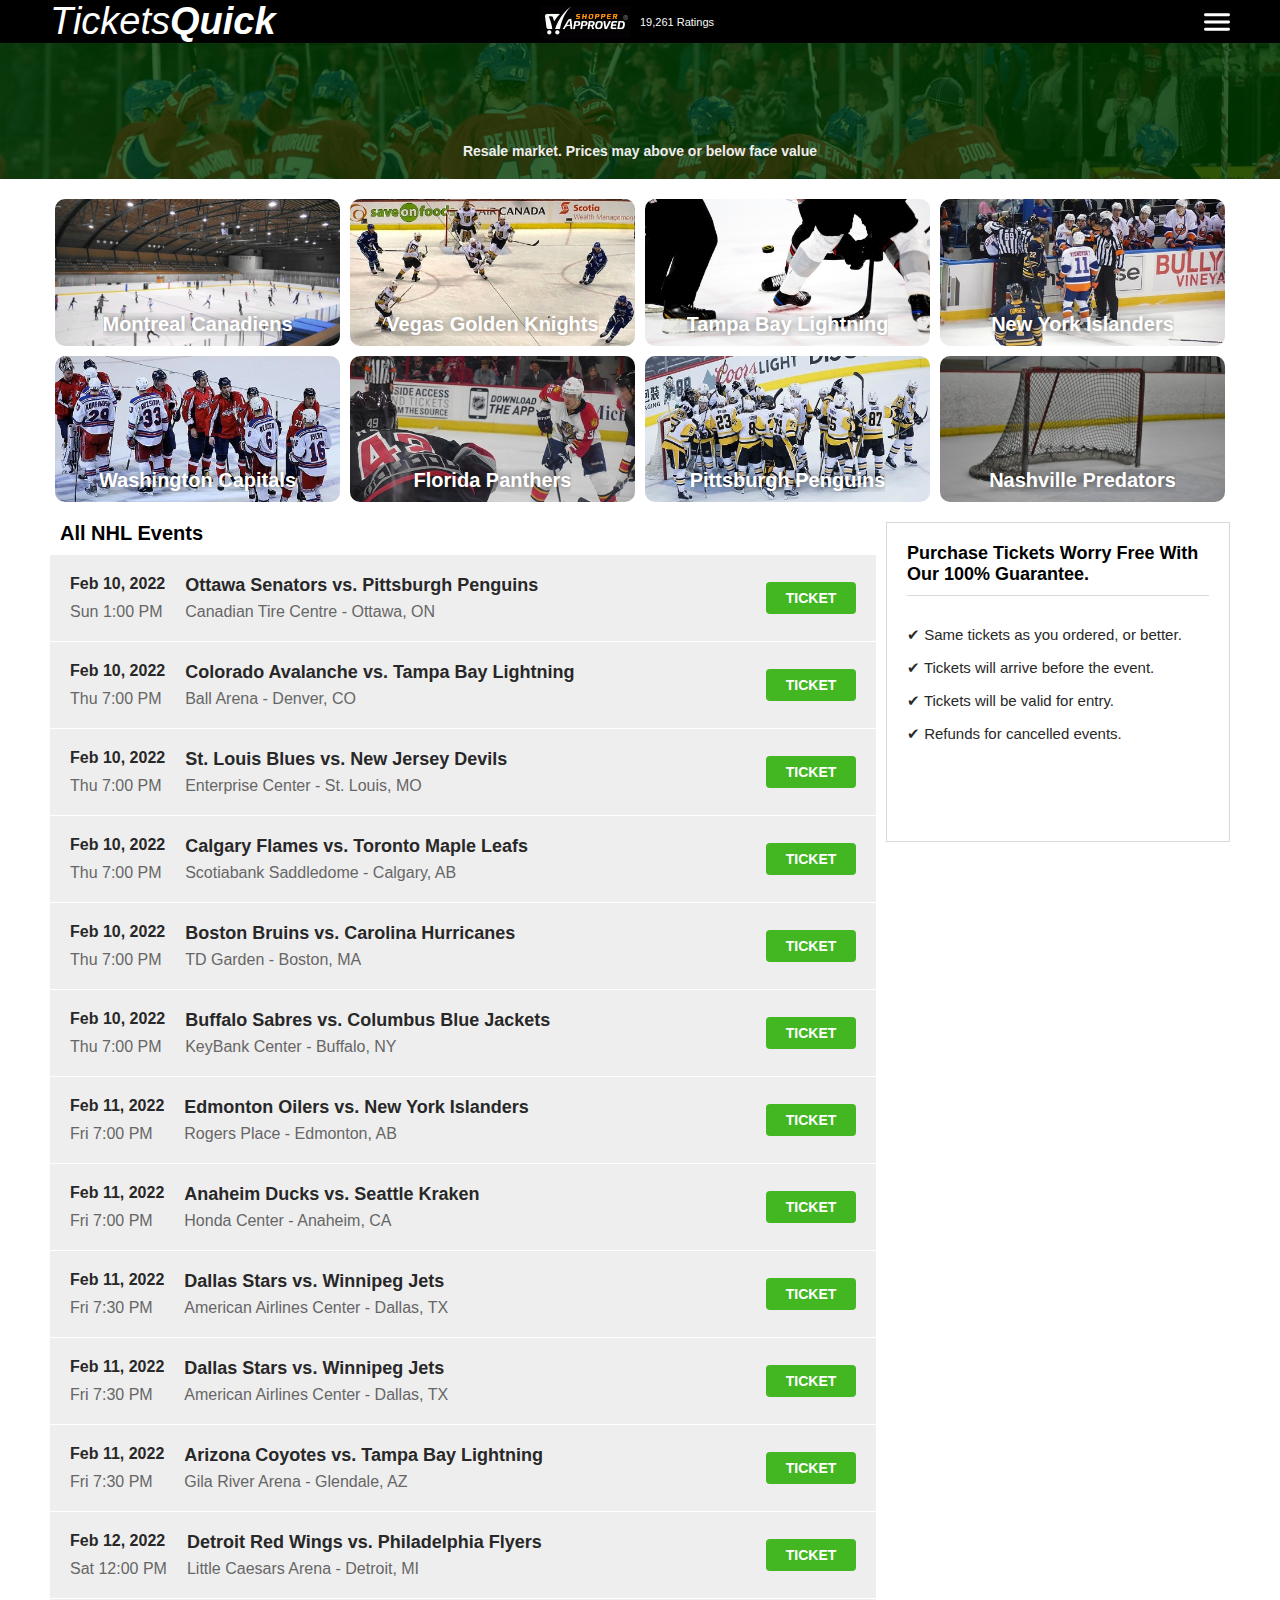
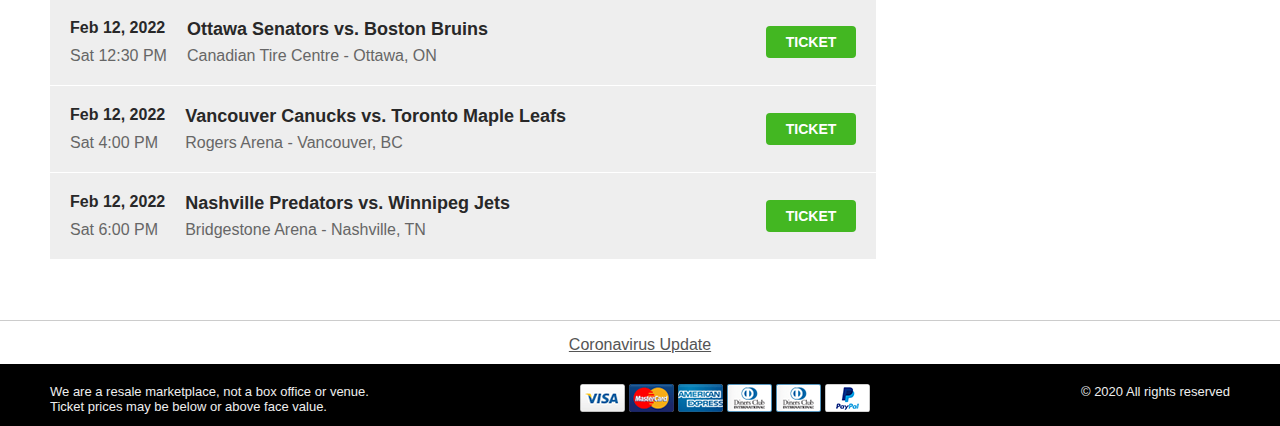
==== index.html @ f67d8c84 "test" ====
<!doctype html>
<html lang="en">
<head>
    <meta charset="UTF-8">
    <meta name="viewport"
          content="width=device-width, user-scalable=no, initial-scale=1.0, maximum-scale=1.0, minimum-scale=1.0">
    <meta http-equiv="X-UA-Compatible" content="ie=edge">
    <title>NHL tickets | Ticketsquick.net</title>
    <link rel="stylesheet" href="src/styles/style.css">
    <link rel="stylesheet" href="src/styles/adaptive.css">


</head>
<body>
<header class="header">
    <div class="container">
        <nav class="header__navbar">
            <h2 class="header__navbar-title">Tickets<span>Quick</span></h2>

            <div class="header__navbar-rating">
                <img alt="shopper arroved" src="src/images/shopperArroved.png">
                <span>19,261 Ratings</span>
            </div>

            <svg class="burgerBtn" width="26" height="18" viewBox="0 0 18 12" fill="none"
                 xmlns="http://www.w3.org/2000/svg">
                <path d="M18 11C18 11.5523 17.5523 12 17 12H1C0.447716 12 0 11.5523 0 11V11C0 10.4477 0.447715 10 1 10H17C17.5523 10 18 10.4477 18 11V11ZM18 6C18 6.55228 17.5523 7 17 7H1C0.447716 7 0 6.55228 0 6V6C0 5.44772 0.447715 5 1 5H17C17.5523 5 18 5.44772 18 6V6ZM18 1C18 1.55228 17.5523 2 17 2H1C0.447716 2 0 1.55228 0 1V1C0 0.447715 0.447715 0 1 0H17C17.5523 0 18 0.447715 18 1V1Z"
                      fill="white"/>
            </svg>

        </nav>

        <div class="burgerBlock">
            <a href="#main" onclick="document.querySelector('.burgerBlock').classList.remove('activeBurger')">Teams</a>
            <a href="#tickets"
               onclick="document.querySelector('.burgerBlock').classList.remove('activeBurger')">Tickets</a>
        </div>
    </div>


</header>

<div class="blockIMG">
    <div class="greenBack">
        <span>Resale market. Prices may above or below face value</span>
    </div>
</div>

<main class="main" id="main">

    <div class="container">

        <section class="main__teamCards">

            <div class="main__teamCards-card" data-filter="Montreal Canadiens">
                <img src="src/images/hockkey_cards/529350.jpg" alt="Montreal Canadiens">
                <div class="main__teamCards-card_title">Montreal Canadiens</div>
            </div>

            <div class="main__teamCards-card" data-filter="Vegas Golden Knights">
                <img src="src/images/hockkey_cards/522127.jpg" alt="Vegas Golden Knights">
                <div class="main__teamCards-card_title">Vegas Golden Knights</div>
            </div>

            <div class="main__teamCards-card" data-filter="Tampa Bay Lightning">
                <img src="src/images/hockkey_cards/493064.jpg" alt="Tampa Bay Lightning">
                <div class="main__teamCards-card_title">Tampa Bay Lightning</div>
            </div>

            <div class="main__teamCards-card" data-filter="New York Islanders">
                <img src="src/images/hockkey_cards/529351.jpg" alt="New York Islanders">
                <div class="main__teamCards-card_title">New York Islanders</div>
            </div>

            <div class="main__teamCards-card" data-filter="Washington Capitals">
                <img src="src/images/hockkey_cards/522129.jpg" alt="Washington Capitals">
                <div class="main__teamCards-card_title">Washington Capitals</div>
            </div>


            <div class="main__teamCards-card" data-filter="Florida Panthers">
                <img src="src/images/hockkey_cards/522126.jpg" alt="Florida Panthers">
                <div class="main__teamCards-card_title">Florida Panthers</div>
            </div>

            <div class="main__teamCards-card" data-filter="Pittsburgh Penguins">
                <img src="src/images/hockkey_cards/524412.jpg" alt="Pittsburgh Penguins">
                <div class="main__teamCards-card_title">Pittsburgh Penguins</div>
            </div>

            <div class="main__teamCards-card" data-filter="Nashville Predators">
                <img src="src/images/hockkey_cards/488469.jpg" alt="Nashville Predators"/>
                <div class="main__teamCards-card_title">Nashville Predators</div>
            </div>

        </section>

        <section class="afterCardsBlock">

            <div class="afterCardsBlock__tickets" id="tickets">

                <h2 class="afterCardsBlock__tickets-title">
                    All NHL Events
                </h2>

                <div class="ticketCard" data-filter="Ottawa Senators"
                     data-filter2="Pittsburgh Penguins">
                    <div class="ticketCard__txt">
                        <div class="ticketCard__txt-date">
                            <span class="ticketCard__txt-date_dt">Feb 10, 2022</span>
                            <span class="ticketCard__txt-date_time">Sun 1:00 PM</span>
                        </div>
                        <div class="ticketCard__txt-game">
                            <span class="ticketCard__txt-game_teams">Ottawa Senators vs. Pittsburgh Penguins</span>
                            <span class="ticketCard__txt-game_arena">Canadian Tire Centre - Ottawa, ON</span>
                        </div>
                    </div>
                    <div class="ticketCard__btnRow">
                        <button class="ticketCard__btnRow-btn">TICKET</button>
                        <span class="ticket__arrow">></span>
                    </div>
                </div>

                <div class="ticketCard" data-filter="Colorado Avalanche"
                     data-filter2="Tampa Bay Lightning">
                    <div class="ticketCard__txt">
                        <div class="ticketCard__txt-date">
                            <span class="ticketCard__txt-date_dt">Feb 10, 2022</span>
                            <span class="ticketCard__txt-date_time">Thu 7:00 PM</span>
                        </div>
                        <div class="ticketCard__txt-game">
                            <span class="ticketCard__txt-game_teams">Colorado Avalanche vs. Tampa Bay Lightning</span>
                            <span class="ticketCard__txt-game_arena">Ball Arena - Denver, CO</span>
                        </div>
                    </div>
                    <div class="ticketCard__btnRow">
                        <button class="ticketCard__btnRow-btn">TICKET</button>
                        <span class="ticket__arrow">></span>
                    </div>
                </div>

                <div class="ticketCard" data-filter="St. Louis Blues"
                     data-filter2="New Jersey Devils">
                    <div class="ticketCard__txt">
                        <div class="ticketCard__txt-date">
                            <span class="ticketCard__txt-date_dt">Feb 10, 2022</span>
                            <span class="ticketCard__txt-date_time">Thu 7:00 PM</span>
                        </div>
                        <div class="ticketCard__txt-game">
                            <span class="ticketCard__txt-game_teams">St. Louis Blues vs. New Jersey Devils</span>
                            <span class="ticketCard__txt-game_arena">Enterprise Center - St. Louis, MO</span>
                        </div>
                    </div>
                    <div class="ticketCard__btnRow">
                        <button class="ticketCard__btnRow-btn">TICKET</button>
                        <span class="ticket__arrow">></span>
                    </div>
                </div>

                <div class="ticketCard" data-filter="Calgary Flames"
                     data-filter2="Toronto Maple Leafs">
                    <div class="ticketCard__txt">
                        <div class="ticketCard__txt-date">
                            <span class="ticketCard__txt-date_dt">Feb 10, 2022</span>
                            <span class="ticketCard__txt-date_time">Thu 7:00 PM</span>
                        </div>
                        <div class="ticketCard__txt-game">
                            <span class="ticketCard__txt-game_teams">Calgary Flames vs. Toronto Maple Leafs</span>
                            <span class="ticketCard__txt-game_arena">Scotiabank Saddledome - Calgary, AB</span>
                        </div>
                    </div>
                    <div class="ticketCard__btnRow">
                        <button class="ticketCard__btnRow-btn">TICKET</button>
                        <span class="ticket__arrow">></span>
                    </div>
                </div>

                <div class="ticketCard" data-filter="Boston Bruins"
                     data-filter2="Carolina Hurricanes">
                    <div class="ticketCard__txt">
                        <div class="ticketCard__txt-date">
                            <span class="ticketCard__txt-date_dt">Feb 10, 2022</span>
                            <span class="ticketCard__txt-date_time">Thu 7:00 PM</span>
                        </div>
                        <div class="ticketCard__txt-game">
                            <span class="ticketCard__txt-game_teams">Boston Bruins vs. Carolina Hurricanes</span>
                            <span class="ticketCard__txt-game_arena">TD Garden - Boston, MA</span>
                        </div>
                    </div>
                    <div class="ticketCard__btnRow">
                        <button class="ticketCard__btnRow-btn">TICKET</button>
                        <span class="ticket__arrow">></span>
                    </div>
                </div>

                <div class="ticketCard" data-filter="Buffalo Sabres"
                     data-filter2="Columbus Blue Jackets">
                    <div class="ticketCard__txt">
                        <div class="ticketCard__txt-date">
                            <span class="ticketCard__txt-date_dt">Feb 10, 2022</span>
                            <span class="ticketCard__txt-date_time">Thu 7:00 PM</span>
                        </div>
                        <div class="ticketCard__txt-game">
                            <span class="ticketCard__txt-game_teams">Buffalo Sabres vs. Columbus Blue Jackets</span>
                            <span class="ticketCard__txt-game_arena">KeyBank Center - Buffalo, NY</span>
                        </div>
                    </div>
                    <div class="ticketCard__btnRow">
                        <button class="ticketCard__btnRow-btn">TICKET</button>
                        <span class="ticket__arrow">></span>
                    </div>
                </div>


                <div class="ticketCard" data-filter="Edmonton Oilers"
                     data-filter2="New York Islanders">
                    <div class="ticketCard__txt">
                        <div class="ticketCard__txt-date">
                            <span class="ticketCard__txt-date_dt">Feb 11, 2022</span>
                            <span class="ticketCard__txt-date_time">Fri 7:00 PM</span>
                        </div>
                        <div class="ticketCard__txt-game">
                            <span class="ticketCard__txt-game_teams">Edmonton Oilers vs. New York Islanders</span>
                            <span class="ticketCard__txt-game_arena">Rogers Place - Edmonton, AB</span>
                        </div>
                    </div>
                    <div class="ticketCard__btnRow">
                        <button class="ticketCard__btnRow-btn">TICKET</button>
                        <span class="ticket__arrow">></span>
                    </div>
                </div>

                <div class="ticketCard" data-filter="Anaheim Ducks"
                     data-filter2="Seattle Kraken">
                    <div class="ticketCard__txt">
                        <div class="ticketCard__txt-date">
                            <span class="ticketCard__txt-date_dt">Feb 11, 2022</span>
                            <span class="ticketCard__txt-date_time">Fri 7:00 PM</span>
                        </div>
                        <div class="ticketCard__txt-game">
                            <span class="ticketCard__txt-game_teams">Anaheim Ducks vs. Seattle Kraken</span>
                            <span class="ticketCard__txt-game_arena">Honda Center - Anaheim, CA</span>
                        </div>
                    </div>
                    <div class="ticketCard__btnRow">
                        <button class="ticketCard__btnRow-btn">TICKET</button>
                        <span class="ticket__arrow">></span>
                    </div>
                </div>

                <div class="ticketCard" data-filter="Dallas Stars"
                     data-filter2="Winnipeg Jets">
                    <div class="ticketCard__txt">
                        <div class="ticketCard__txt-date">
                            <span class="ticketCard__txt-date_dt">Feb 11, 2022</span>
                            <span class="ticketCard__txt-date_time">Fri 7:30 PM</span>
                        </div>
                        <div class="ticketCard__txt-game">
                            <span class="ticketCard__txt-game_teams">Dallas Stars vs. Winnipeg Jets</span>
                            <span class="ticketCard__txt-game_arena">American Airlines Center - Dallas, TX</span>
                        </div>
                    </div>
                    <div class="ticketCard__btnRow">
                        <button class="ticketCard__btnRow-btn">TICKET</button>
                        <span class="ticket__arrow">></span>
                    </div>
                </div>


                <div class="ticketCard" data-filter="Dallas Stars"
                     data-filter2="Winnipeg Jets">
                    <div class="ticketCard__txt">
                        <div class="ticketCard__txt-date">
                            <span class="ticketCard__txt-date_dt">Feb 11, 2022</span>
                            <span class="ticketCard__txt-date_time">Fri 7:30 PM</span>
                        </div>
                        <div class="ticketCard__txt-game">
                            <span class="ticketCard__txt-game_teams">Dallas Stars vs. Winnipeg Jets</span>
                            <span class="ticketCard__txt-game_arena">American Airlines Center - Dallas, TX</span>
                        </div>
                    </div>
                    <div class="ticketCard__btnRow">
                        <button class="ticketCard__btnRow-btn">TICKET</button>
                        <span class="ticket__arrow">></span>
                    </div>
                </div>

                <div class="ticketCard" data-filter="Arizona Coyotes"
                     data-filter2="Tampa Bay Lightning">
                    <div class="ticketCard__txt">
                        <div class="ticketCard__txt-date">
                            <span class="ticketCard__txt-date_dt">Feb 11, 2022</span>
                            <span class="ticketCard__txt-date_time">Fri 7:30 PM</span>
                        </div>
                        <div class="ticketCard__txt-game">
                            <span class="ticketCard__txt-game_teams">Arizona Coyotes vs. Tampa Bay Lightning</span>
                            <span class="ticketCard__txt-game_arena">Gila River Arena - Glendale, AZ</span>
                        </div>
                    </div>
                    <div class="ticketCard__btnRow">
                        <button class="ticketCard__btnRow-btn">TICKET</button>
                        <span class="ticket__arrow">></span>
                    </div>
                </div>

                <div class="ticketCard" data-filter="Detroit Red Wings"
                     data-filter2="Philadelphia Flyers">
                    <div class="ticketCard__txt">
                        <div class="ticketCard__txt-date">
                            <span class="ticketCard__txt-date_dt">Feb 12, 2022</span>
                            <span class="ticketCard__txt-date_time">Sat 12:00 PM</span>
                        </div>
                        <div class="ticketCard__txt-game">
                            <span class="ticketCard__txt-game_teams">Detroit Red Wings vs. Philadelphia Flyers</span>
                            <span class="ticketCard__txt-game_arena">Little Caesars Arena - Detroit, MI</span>
                        </div>
                    </div>
                    <div class="ticketCard__btnRow">
                        <button class="ticketCard__btnRow-btn">TICKET</button>
                        <span class="ticket__arrow">></span>
                    </div>
                </div>

                <div class="ticketCard" data-filter="Ottawa Senators"
                     data-filter2="Boston Bruins">
                    <div class="ticketCard__txt">
                        <div class="ticketCard__txt-date">
                            <span class="ticketCard__txt-date_dt">Feb 12, 2022</span>
                            <span class="ticketCard__txt-date_time">Sat 12:30 PM</span>
                        </div>
                        <div class="ticketCard__txt-game">
                            <span class="ticketCard__txt-game_teams">Ottawa Senators vs. Boston Bruins</span>
                            <span class="ticketCard__txt-game_arena">Canadian Tire Centre - Ottawa, ON</span>
                        </div>
                    </div>
                    <div class="ticketCard__btnRow">
                        <button class="ticketCard__btnRow-btn">TICKET</button>
                        <span class="ticket__arrow">></span>
                    </div>
                </div>

                <div class="ticketCard" data-filter="Vancouver Canucks"
                     data-filter2="Toronto Maple Leafs">
                    <div class="ticketCard__txt">
                        <div class="ticketCard__txt-date">
                            <span class="ticketCard__txt-date_dt">Feb 12, 2022</span>
                            <span class="ticketCard__txt-date_time">Sat 4:00 PM</span>
                        </div>
                        <div class="ticketCard__txt-game">
                            <span class="ticketCard__txt-game_teams">Vancouver Canucks vs. Toronto Maple Leafs</span>
                            <span class="ticketCard__txt-game_arena">Rogers Arena - Vancouver, BC</span>
                        </div>
                    </div>
                    <div class="ticketCard__btnRow">
                        <button class="ticketCard__btnRow-btn">TICKET</button>
                        <span class="ticket__arrow">></span>
                    </div>
                </div>



                <div class="ticketCard" data-filter="Winnipeg Jets"
                     data-filter2="Nashville Predators">
                    <div class="ticketCard__txt">
                        <div class="ticketCard__txt-date">
                            <span class="ticketCard__txt-date_dt">Feb 12, 2022</span>
                            <span class="ticketCard__txt-date_time">Sat 6:00 PM</span>
                        </div>
                        <div class="ticketCard__txt-game">
                            <span class="ticketCard__txt-game_teams">Nashville Predators vs. Winnipeg Jets</span>
                            <span class="ticketCard__txt-game_arena">Bridgestone Arena - Nashville, TN</span>
                        </div>
                    </div>
                    <div class="ticketCard__btnRow">
                        <button class="ticketCard__btnRow-btn">TICKET</button>
                        <span class="ticket__arrow">></span>
                    </div>
                </div>
                <!--container's end-->
            </div>

            <div class="afterCardsBlock__column">

                <div class="teamImage" id="teamImage">
                    <span>Remove Filter</span>
                </div>

                <div class="afterCardsBlock__guarant">
                    <h2 class="afterCardsBlock__guarant-title">Purchase Tickets Worry Free With Our 100% Guarantee.</h2>
                    <ul class="afterCardsBlock__guarant-points">
                        <li>&#10004; Same tickets as you ordered, or better.</li>
                        <li>&#10004; Tickets will arrive before the event.</li>
                        <li>&#10004; Tickets will be valid for entry.</li>
                        <li>&#10004; Refunds for cancelled events.</li>
                    </ul>

                </div>

            </div>


        </section>


    </div>

</main>


<footer class="footer">

    <section class="footer__covid">
        <div class="container">
            <a class="covid19_btn" href="src/covid19/covid19.html">Coronavirus Update</a>
        </div>
    </section>

    <section class="footer__info">

        <div class="container">
            <span class="footer__info-title">We are a resale marketplace, not a box office or venue.<br>
            Ticket prices may be below or above face value.</span>

            <div class="footer__info-payCards">
                <img src="src/images/paycards/visa.png" alt="visa">
                <img src="src/images/paycards/mastercard.png" alt="mastercard">
                <img src="src/images/paycards/amex.png" alt="amex">
                <img src="src/images/paycards/dinersclub.png" alt="discover">
                <img src="src/images/paycards/dinersclub.png" alt="dinersclub">
                <img src="src/images/paycards/paypal.png" alt="paypal">
            </div>

            <span class="footer__info-rights">© 2020 All rights reserved</span>
        </div>
    </section>

</footer>


<script src="src/js/main.js"></script>
</body>
</html>
---- src/styles/style.css ----
@import "main.css";
* {
  margin: 0;
  padding: 0;
  box-sizing: border-box;
  user-select: none;
  scroll-behavior: smooth;
}

.header {
  width: 100%;
  background-color: black;
}
.header .container {
  position: relative;
}
.header__navbar {
  display: flex;
  align-items: center;
  justify-content: space-between;
}
.header__navbar-title {
  width: 0;
  color: #ffffff;
  font-family: Montserrat, arial, sans-serif;
  font-style: italic;
  font-weight: initial;
  font-size: 38px;
}
.header__navbar-title span {
  font-weight: bolder;
}
.header__navbar-rating {
  display: flex;
  align-items: center;
  column-gap: 10px;
}
.header__navbar-rating span {
  font-size: 11px;
  opacity: 98%;
  font-family: Montserrat, sans-serif;
  font-style: inherit;
  color: #ffffff;
}
.header__navbar .burgerBtn {
  cursor: pointer;
}

.blockIMG {
  display: flex;
  background: url("../images/background.jpg") center/cover;
}
.blockIMG .greenBack {
  display: flex;
  justify-content: center;
  align-items: center;
  background-color: rgba(0, 60, 0, 0.79);
  width: 100%;
  padding: 100px 0 20px 0;
}
.blockIMG .greenBack span {
  font-size: 14px;
  font-weight: bold;
  color: #eee;
  font-family: Montserrat, arial, sans-serif;
}

.container {
  width: 100%;
  max-width: 1180px;
  margin: 0 auto;
}

.hide {
  display: none !important;
}

.afterCardsBlock {
  column-gap: 10px;
  display: flex;
  padding: 20px 0;
}
.afterCardsBlock__tickets {
  width: 70%;
}
.afterCardsBlock__tickets-title {
  font-weight: bolder;
  font-size: 20px;
  font-family: Montserrat, arial, sans-serif;
  margin-left: 10px;
  margin-bottom: 10px;
}
.afterCardsBlock .ticketCard {
  padding: 20px;
  display: flex;
  justify-content: space-between;
  align-items: center;
  border-bottom: solid 1px #fff;
  background-color: #eee;
  transition: 0.3s;
  cursor: pointer;
}
.afterCardsBlock .ticketCard__txt {
  display: flex;
  column-gap: 20px;
  color: #282828;
}
.afterCardsBlock .ticketCard__txt-date {
  display: flex;
  flex-direction: column;
  justify-content: space-between;
  row-gap: 10px;
}
.afterCardsBlock .ticketCard__txt-date_dt {
  font-family: Montserrat, arial, sans-serif;
  font-weight: bold;
  font-size: inherit;
}
.afterCardsBlock .ticketCard__txt-date_time {
  color: #666;
  font-size: inherit;
  font-family: Montserrat, arial, sans-serif;
}
.afterCardsBlock .ticketCard__txt-game {
  display: flex;
  flex-direction: column;
  justify-content: space-between;
}
.afterCardsBlock .ticketCard__txt-game_teams {
  color: inherit;
  font-weight: bold;
  font-family: Montserrat, arial, sans-serif;
  font-size: 18px;
}
.afterCardsBlock .ticketCard__txt-game_arena {
  font-family: Montserrat, arial, sans-serif;
  color: #666;
  font-size: inherit;
}
.afterCardsBlock .ticketCard__btnRow-btn {
  background-color: #43b722;
  color: #fff;
  font-size: 14px;
  font-weight: bold;
  border-radius: 4px;
  border: none;
  cursor: pointer;
  width: 90px;
  height: 32px;
}
.afterCardsBlock .ticketCard:hover {
  transition: 0.3s;
  background-color: #e8e8e8;
}
.afterCardsBlock .ticketCard:hover .ticketCard__btnRow-btn {
  background-color: #666666;
  transition: 0.3s;
}

.afterCardsBlock__column {
  width: calc(30% - 10px);
  display: flex;
  flex-direction: column;
}
.afterCardsBlock__column .teamImage {
  display: none;
  width: 100%;
  height: 200px;
  margin-bottom: 10px;
  cursor: pointer;
  position: relative;
  overflow: hidden;
  border-radius: 10px;
  margin: 10px;
}
.afterCardsBlock__column .teamImage span {
  padding-top: 20px;
  width: 100%;
  height: 100%;
  background-color: black;
  position: absolute;
  bottom: -100%;
  font-family: Montserrat, arial, sans-serif;
  text-align: center;
  font-size: 20px;
  font-weight: bold;
  color: #ffffff;
  white-space: nowrap;
  overflow: hidden;
  text-overflow: ellipsis;
  text-shadow: 0 0 10px rgba(0, 0, 0, 0.65);
}
.afterCardsBlock__column .teamImage:hover span {
  bottom: -60%;
  transition: 0.3s;
}

.afterCardsBlock__guarant {
  height: 320px;
  border: 1px solid rgba(0, 0, 0, 0.15);
  width: 100%;
  padding: 20px;
}
.afterCardsBlock__guarant-title {
  padding-bottom: 10px;
  border-bottom: 1px solid rgba(0, 0, 0, 0.15);
  font-family: Montserrat, arial, sans-serif;
  font-size: 18px;
}
.afterCardsBlock__guarant-points {
  margin-top: 30px;
  display: flex;
  flex-direction: column;
  list-style-type: none;
  justify-content: center;
  row-gap: 15px;
}
.afterCardsBlock__guarant-points li {
  font-size: 15px;
  color: #282828;
  font-family: Montserrat, arial, sans-serif;
}

.burgerBlock {
  display: none;
  right: -50px;
  bottom: -100% px;
  position: absolute;
  flex-direction: column;
  row-gap: 20px;
  background-color: black;
  padding: 10px 20px 10px 200px;
}
.burgerBlock a {
  text-decoration: none;
  font-size: 18px;
  font-weight: bold;
  color: #ffffff;
  font-family: Montserrat, arial, sans-serif;
}

.activeBurger {
  display: flex !important;
}

.footer {
  padding: 20px 0 0 0;
}
.footer__covid {
  background-color: white;
  border-top: 1px solid #ccc;
  padding-top: 15px;
}
.footer__covid .container {
  display: flex;
  justify-content: center;
}
.footer__covid .container a {
  cursor: pointer;
  color: #555;
  text-decoration: underline;
  font-family: Montserrat, arial, sans-serif;
}
.footer__info {
  background-color: black;
  padding: 20px 0 10px 0;
  margin-top: 10px;
}
.footer__info .container {
  display: flex;
  justify-content: space-between;
}
.footer__info-title {
  font-family: Montserrat, arial, sans-serif;
  text-align: left;
  color: #eeeeee;
  font-size: 13px;
}
.footer__info-rights {
  font-family: Montserrat, arial, sans-serif;
  text-align: left;
  color: #eeeeee;
  font-size: 13px;
}

/*# sourceMappingURL=style.css.map */
---- src/styles/adaptive.css ----
.ticket__arrow {
  display: none;
}

@media (max-width: 1280px) {
  .burgerBlock {
    right: 0;
  }
}
@media (max-width: 1190px) {
  .footer__info .container {
    padding-left: 10px;
    padding-right: 10px;
  }

  .header__navbar {
    padding-left: 20px;
    padding-right: 20px;
  }

  .afterCardsBlock {
    padding-left: 10px;
    padding-right: 10px;
  }
}
@media (max-width: 900px) {
  .afterCardsBlock__guarant {
    margin-top: 50px;
  }

  .header__navbar-title {
    font-size: 12px;
    width: initial;
  }

  .footer__info-rights {
    font-size: 10px;
  }

  .footer__info-title {
    font-size: 10px;
  }

  .footer__info .container {
    align-items: flex-end;
  }

  .main__teamCards-card_title {
    font-size: initial;
  }

  .afterCardsBlock {
    flex-flow: wrap row;
  }

  .afterCardsBlock__tickets {
    width: 100%;
  }

  .afterCardsBlock__column {
    width: 100%;
  }
}
@media (max-width: 768px) {
  .afterCardsBlock .ticketCard__txt-date {
    row-gap: 0;
    justify-content: center;
  }

  .afterCardsBlock .ticketCard__txt-game {
    justify-content: center;
  }

  .afterCardsBlock .ticketCard__txt-date_dt {
    font-size: 13px;
  }

  .afterCardsBlock .ticketCard__txt-game_teams {
    font-size: 13px;
  }

  .afterCardsBlock .ticketCard__txt-game_arena {
    font-size: 11px;
  }

  .afterCardsBlock .ticketCard__txt-date_time {
    font-size: 11px;
  }

  .header__navbar {
    padding: 10px 20px;
  }

  .burgerBlock a {
    font-size: 16px;
  }

  .footer__info .container {
    align-items: center;
    justify-content: center;
    flex-direction: column;
    row-gap: 10px;
  }

  .blockIMG .greenBack span {
    text-align: center;
  }

  .main__teamCards-card_title {
    font-size: 16px;
  }

  .main {
    padding: 20px;
  }

  .main__teamCards-card {
    width: calc(50% - 10px);
  }
}
@media (max-width: 600px) {
  .ticketCard__btnRow-btn {
    display: none;
  }

  .ticket__arrow {
    font-size: 18px;
    color: #2259ff;
    display: block;
  }

  .afterCardsBlock .ticketCard__txt-game_arena {
    font-size: 8px;
  }

  .afterCardsBlock .ticketCard__txt-game_teams {
    font-size: 10px;
  }

  .afterCardsBlock .ticketCard__btnRow-btn {
    font-size: 10px;
    width: auto;
    padding: 5px 10px;
    height: auto;
  }

  .afterCardsBlock .ticketCard__txt {
    column-gap: 8px;
  }

  .afterCardsBlock .ticketCard__txt-date_time {
    font-size: 8px;
  }

  .afterCardsBlock .ticketCard__txt-date_dt {
    font-size: 10px;
  }

  .burgerBlock a {
    font-size: 14px;
  }

  .header__navbar .burgerBtn {
    width: 40px;
  }

  .header__navbar {
    padding: 15px 30px;
  }

  .blockIMG .greenBack {
    padding: 50px 10px 20px;
  }

  .header__navbar-rating img {
    width: 70px;
  }
  .header__navbar-rating span {
    font-size: 10px;
  }
}
@media (max-width: 425px) {
  .main__teamCards-card_title {
    font-size: 13px;
  }

  .afterCardsBlock .ticketCard__txt-game_arena {
    font-size: 8px;
  }

  .afterCardsBlock .ticketCard__txt-game_teams {
    font-size: 8px;
  }

  .afterCardsBlock .ticketCard__btnRow-btn {
    font-size: 8px;
    padding: 5px 10px;
  }

  .afterCardsBlock .ticketCard__txt-date_time {
    font-size: 8px;
  }

  .afterCardsBlock .ticketCard__txt-date_dt {
    font-size: 8px;
  }
}

/*# sourceMappingURL=adaptive.css.map */
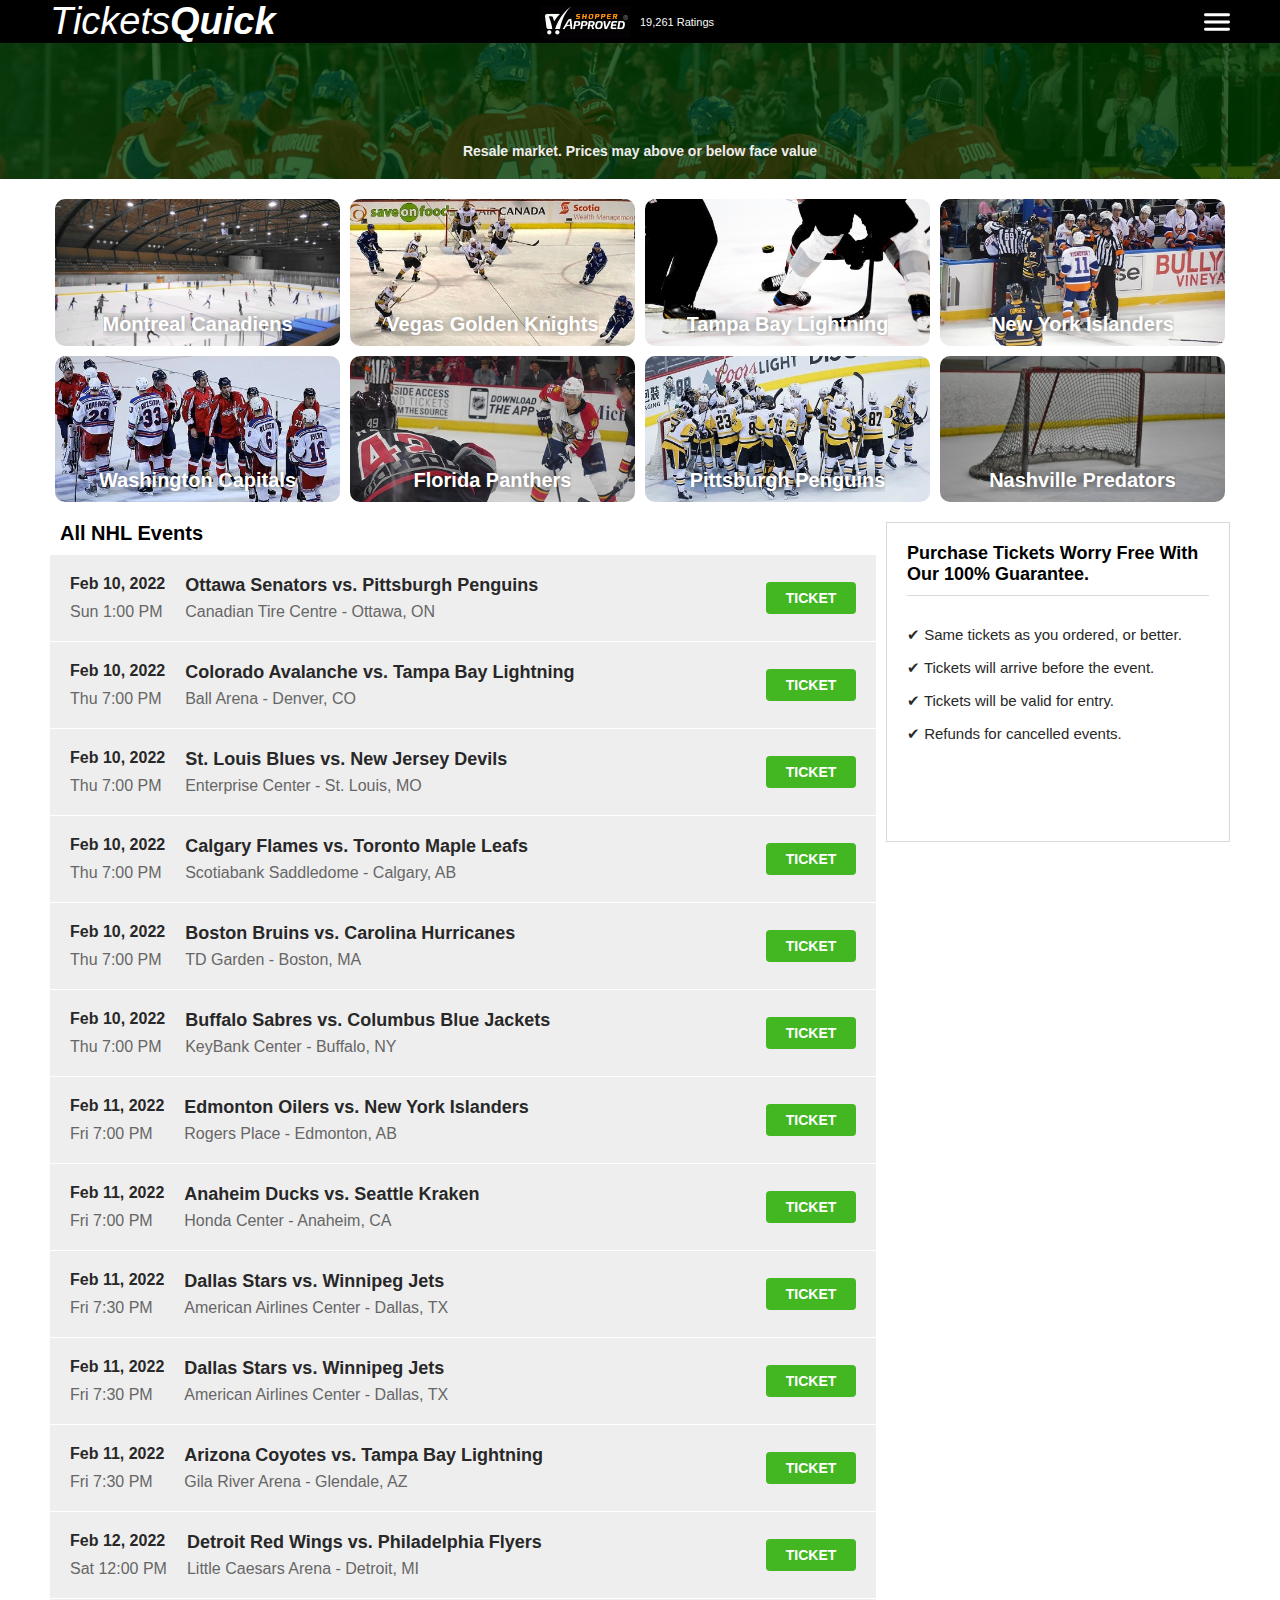
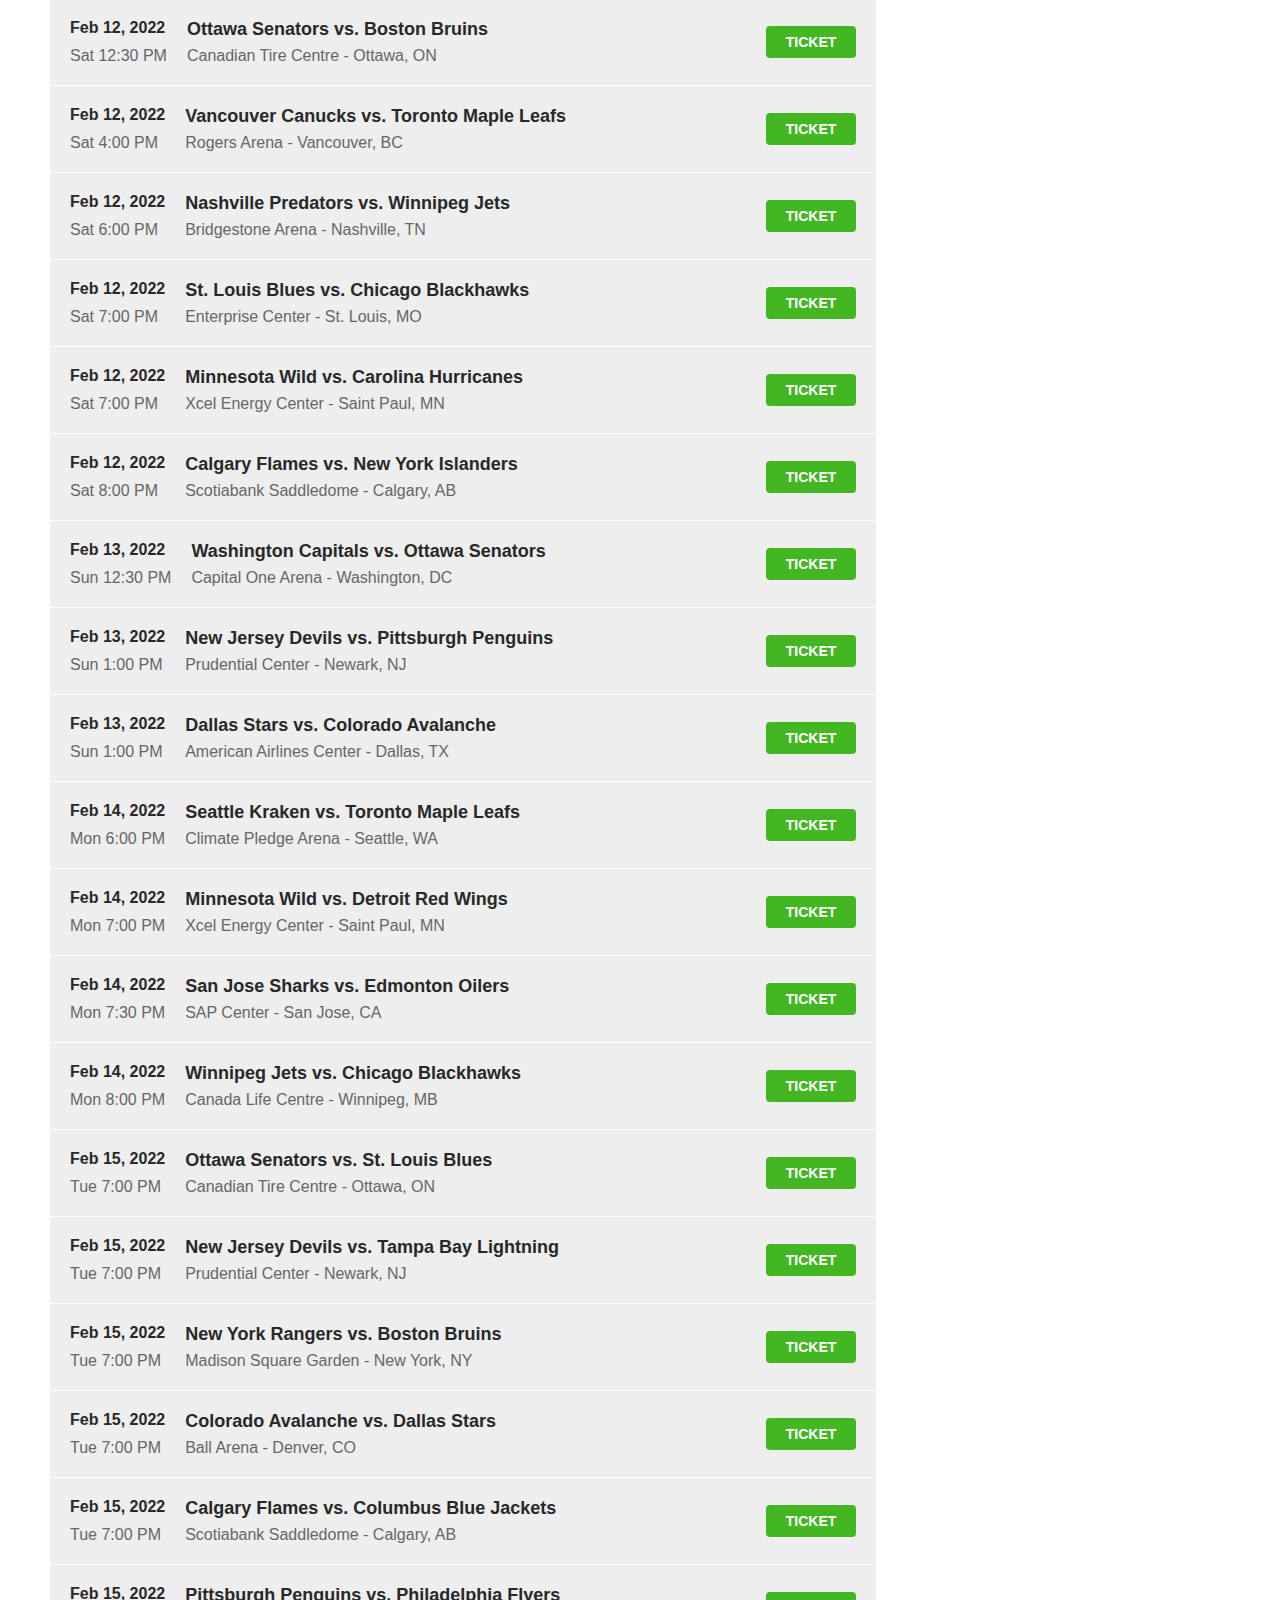
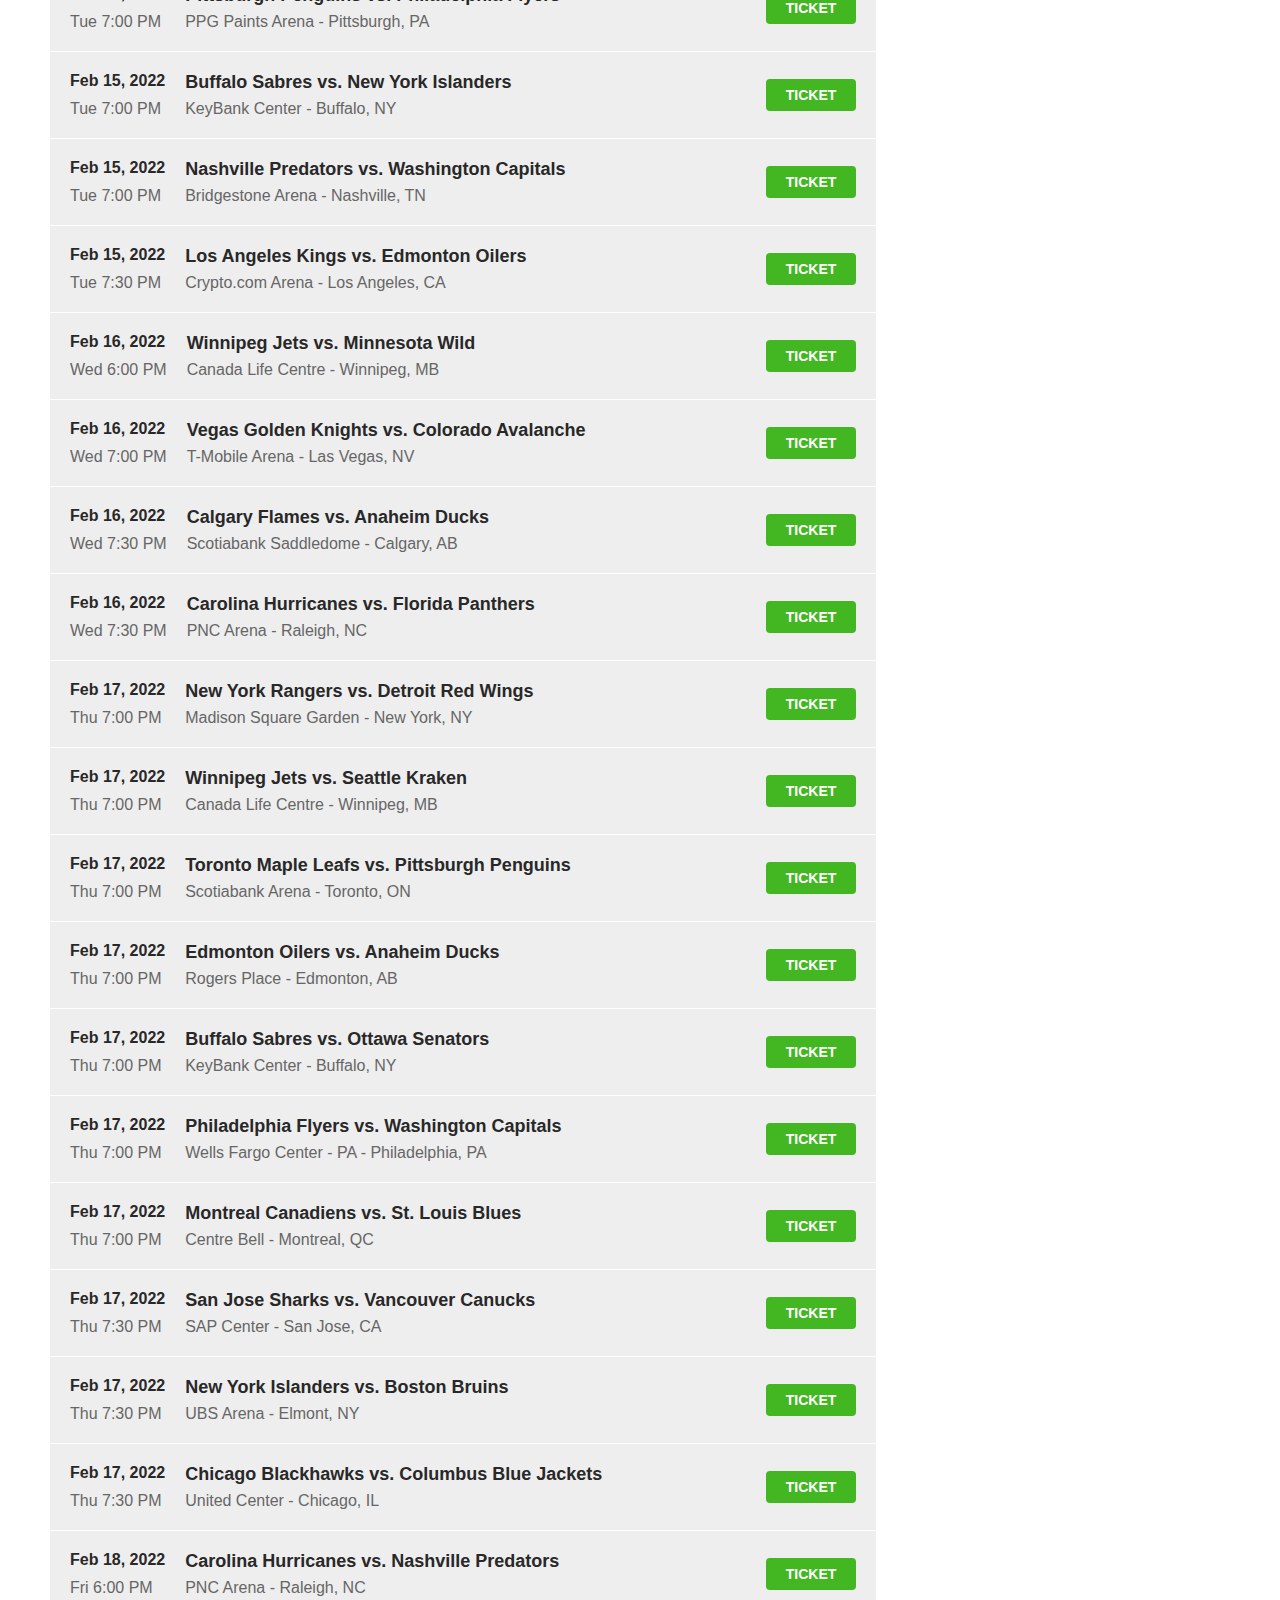
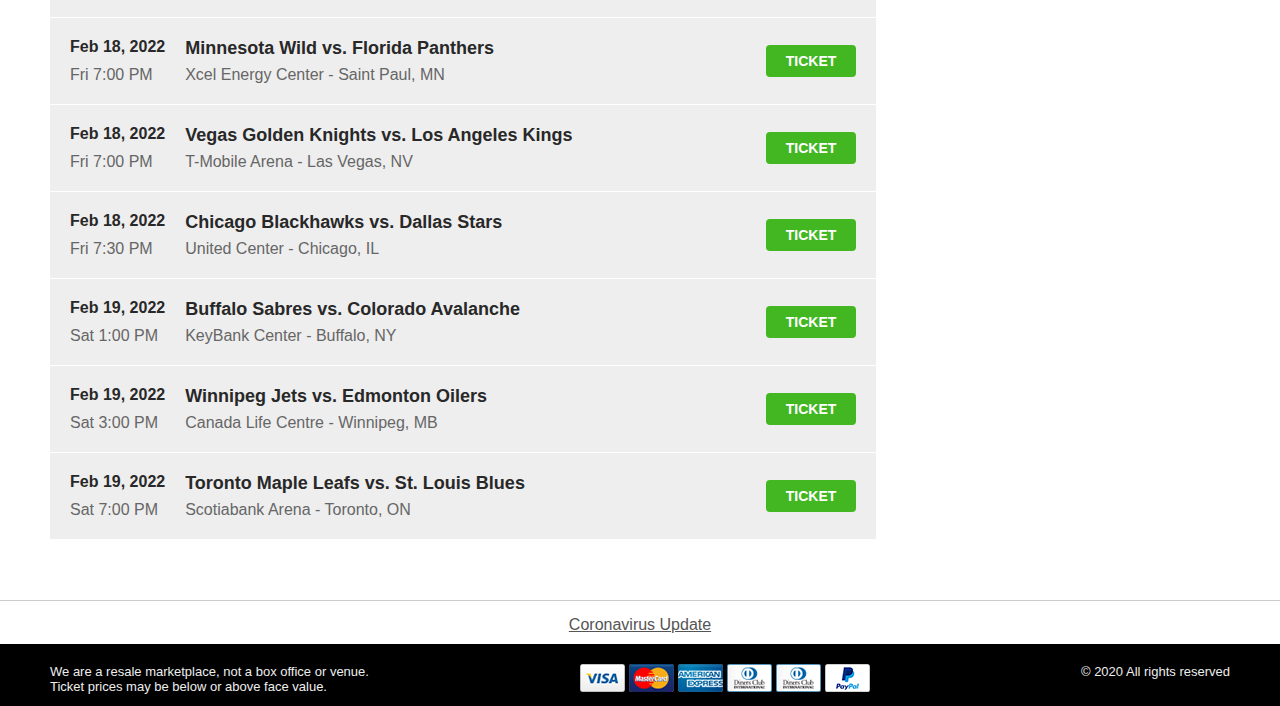
==== commit 74d3507a: "new tickets" ====
--- a/index.html
+++ b/index.html
@@ -357,8 +357,6 @@
                     </div>
                 </div>
 
-
-
                 <div class="ticketCard" data-filter="Winnipeg Jets"
                      data-filter2="Nashville Predators">
                     <div class="ticketCard__txt">
@@ -369,6 +367,726 @@
                         <div class="ticketCard__txt-game">
                             <span class="ticketCard__txt-game_teams">Nashville Predators vs. Winnipeg Jets</span>
                             <span class="ticketCard__txt-game_arena">Bridgestone Arena - Nashville, TN</span>
+                        </div>
+                    </div>
+                    <div class="ticketCard__btnRow">
+                        <button class="ticketCard__btnRow-btn">TICKET</button>
+                        <span class="ticket__arrow">></span>
+                    </div>
+                </div>
+
+                <div class="ticketCard" data-filter="St. Louis Blues"
+                     data-filter2="Chicago Blackhawks">
+                    <div class="ticketCard__txt">
+                        <div class="ticketCard__txt-date">
+                            <span class="ticketCard__txt-date_dt">Feb 12, 2022</span>
+                            <span class="ticketCard__txt-date_time">Sat 7:00 PM</span>
+                        </div>
+                        <div class="ticketCard__txt-game">
+                            <span class="ticketCard__txt-game_teams">St. Louis Blues vs. Chicago Blackhawks</span>
+                            <span class="ticketCard__txt-game_arena">Enterprise Center - St. Louis, MO</span>
+                        </div>
+                    </div>
+                    <div class="ticketCard__btnRow">
+                        <button class="ticketCard__btnRow-btn">TICKET</button>
+                        <span class="ticket__arrow">></span>
+                    </div>
+                </div>
+
+                <div class="ticketCard" data-filter="Minnesota Wild"
+                     data-filter2="Carolina Hurricanes">
+                    <div class="ticketCard__txt">
+                        <div class="ticketCard__txt-date">
+                            <span class="ticketCard__txt-date_dt">Feb 12, 2022</span>
+                            <span class="ticketCard__txt-date_time">Sat 7:00 PM</span>
+                        </div>
+                        <div class="ticketCard__txt-game">
+                            <span class="ticketCard__txt-game_teams">Minnesota Wild vs. Carolina Hurricanes</span>
+                            <span class="ticketCard__txt-game_arena">Xcel Energy Center - Saint Paul, MN</span>
+                        </div>
+                    </div>
+                    <div class="ticketCard__btnRow">
+                        <button class="ticketCard__btnRow-btn">TICKET</button>
+                        <span class="ticket__arrow">></span>
+                    </div>
+                </div>
+
+                <div class="ticketCard" data-filter="Calgary Flames"
+                     data-filter2="New York Islanders">
+                    <div class="ticketCard__txt">
+                        <div class="ticketCard__txt-date">
+                            <span class="ticketCard__txt-date_dt">Feb 12, 2022</span>
+                            <span class="ticketCard__txt-date_time">Sat 8:00 PM</span>
+                        </div>
+                        <div class="ticketCard__txt-game">
+                            <span class="ticketCard__txt-game_teams">Calgary Flames vs. New York Islanders</span>
+                            <span class="ticketCard__txt-game_arena">Scotiabank Saddledome - Calgary, AB</span>
+                        </div>
+                    </div>
+                    <div class="ticketCard__btnRow">
+                        <button class="ticketCard__btnRow-btn">TICKET</button>
+                        <span class="ticket__arrow">></span>
+                    </div>
+                </div>
+
+                <div class="ticketCard" data-filter="Washington Capitals"
+                     data-filter2="Ottawa Senators">
+                    <div class="ticketCard__txt">
+                        <div class="ticketCard__txt-date">
+                            <span class="ticketCard__txt-date_dt">Feb 13, 2022</span>
+                            <span class="ticketCard__txt-date_time">Sun 12:30 PM</span>
+                        </div>
+                        <div class="ticketCard__txt-game">
+                            <span class="ticketCard__txt-game_teams">Washington Capitals vs. Ottawa Senators</span>
+                            <span class="ticketCard__txt-game_arena">Capital One Arena - Washington, DC</span>
+                        </div>
+                    </div>
+                    <div class="ticketCard__btnRow">
+                        <button class="ticketCard__btnRow-btn">TICKET</button>
+                        <span class="ticket__arrow">></span>
+                    </div>
+                </div>
+
+                <div class="ticketCard" data-filter="New Jersey Devils"
+                     data-filter2="Pittsburgh Penguins">
+                    <div class="ticketCard__txt">
+                        <div class="ticketCard__txt-date">
+                            <span class="ticketCard__txt-date_dt">Feb 13, 2022</span>
+                            <span class="ticketCard__txt-date_time">Sun 1:00 PM</span>
+                        </div>
+                        <div class="ticketCard__txt-game">
+                            <span class="ticketCard__txt-game_teams">New Jersey Devils vs. Pittsburgh Penguins</span>
+                            <span class="ticketCard__txt-game_arena">Prudential Center - Newark, NJ</span>
+                        </div>
+                    </div>
+                    <div class="ticketCard__btnRow">
+                        <button class="ticketCard__btnRow-btn">TICKET</button>
+                        <span class="ticket__arrow">></span>
+                    </div>
+                </div>
+
+                <div class="ticketCard" data-filter="Dallas Stars"
+                     data-filter2="Colorado Avalanche">
+                    <div class="ticketCard__txt">
+                        <div class="ticketCard__txt-date">
+                            <span class="ticketCard__txt-date_dt">Feb 13, 2022</span>
+                            <span class="ticketCard__txt-date_time">Sun 1:00 PM</span>
+                        </div>
+                        <div class="ticketCard__txt-game">
+                            <span class="ticketCard__txt-game_teams">Dallas Stars vs. Colorado Avalanche</span>
+                            <span class="ticketCard__txt-game_arena">American Airlines Center - Dallas, TX</span>
+                        </div>
+                    </div>
+                    <div class="ticketCard__btnRow">
+                        <button class="ticketCard__btnRow-btn">TICKET</button>
+                        <span class="ticket__arrow">></span>
+                    </div>
+                </div>
+
+                <div class="ticketCard" data-filter="Seattle Kraken"
+                     data-filter2="Toronto Maple Leafs">
+                    <div class="ticketCard__txt">
+                        <div class="ticketCard__txt-date">
+                            <span class="ticketCard__txt-date_dt">Feb 14, 2022</span>
+                            <span class="ticketCard__txt-date_time">Mon 6:00 PM</span>
+                        </div>
+                        <div class="ticketCard__txt-game">
+                            <span class="ticketCard__txt-game_teams">Seattle Kraken vs. Toronto Maple Leafs</span>
+                            <span class="ticketCard__txt-game_arena">Climate Pledge Arena - Seattle, WA</span>
+                        </div>
+                    </div>
+                    <div class="ticketCard__btnRow">
+                        <button class="ticketCard__btnRow-btn">TICKET</button>
+                        <span class="ticket__arrow">></span>
+                    </div>
+                </div>
+
+                <div class="ticketCard" data-filter="Minnesota Wild"
+                     data-filter2="Detroit Red Wings">
+                    <div class="ticketCard__txt">
+                        <div class="ticketCard__txt-date">
+                            <span class="ticketCard__txt-date_dt">Feb 14, 2022</span>
+                            <span class="ticketCard__txt-date_time">Mon 7:00 PM</span>
+                        </div>
+                        <div class="ticketCard__txt-game">
+                            <span class="ticketCard__txt-game_teams">Minnesota Wild vs. Detroit Red Wings</span>
+                            <span class="ticketCard__txt-game_arena">Xcel Energy Center - Saint Paul, MN</span>
+                        </div>
+                    </div>
+                    <div class="ticketCard__btnRow">
+                        <button class="ticketCard__btnRow-btn">TICKET</button>
+                        <span class="ticket__arrow">></span>
+                    </div>
+                </div>
+
+                <div class="ticketCard" data-filter="San Jose Sharks"
+                     data-filter2="Edmonton Oilers">
+                    <div class="ticketCard__txt">
+                        <div class="ticketCard__txt-date">
+                            <span class="ticketCard__txt-date_dt">Feb 14, 2022</span>
+                            <span class="ticketCard__txt-date_time">Mon 7:30 PM</span>
+                        </div>
+                        <div class="ticketCard__txt-game">
+                            <span class="ticketCard__txt-game_teams">San Jose Sharks vs. Edmonton Oilers</span>
+                            <span class="ticketCard__txt-game_arena">SAP Center - San Jose, CA</span>
+                        </div>
+                    </div>
+                    <div class="ticketCard__btnRow">
+                        <button class="ticketCard__btnRow-btn">TICKET</button>
+                        <span class="ticket__arrow">></span>
+                    </div>
+                </div>
+
+                <div class="ticketCard" data-filter="Winnipeg Jets"
+                     data-filter2="Chicago Blackhawks">
+                    <div class="ticketCard__txt">
+                        <div class="ticketCard__txt-date">
+                            <span class="ticketCard__txt-date_dt">Feb 14, 2022</span>
+                            <span class="ticketCard__txt-date_time">Mon 8:00 PM</span>
+                        </div>
+                        <div class="ticketCard__txt-game">
+                            <span class="ticketCard__txt-game_teams">Winnipeg Jets vs. Chicago Blackhawks</span>
+                            <span class="ticketCard__txt-game_arena">Canada Life Centre - Winnipeg, MB</span>
+                        </div>
+                    </div>
+                    <div class="ticketCard__btnRow">
+                        <button class="ticketCard__btnRow-btn">TICKET</button>
+                        <span class="ticket__arrow">></span>
+                    </div>
+                </div>
+
+                <div class="ticketCard" data-filter="Ottawa Senators"
+                     data-filter2="St. Louis Blues">
+                    <div class="ticketCard__txt">
+                        <div class="ticketCard__txt-date">
+                            <span class="ticketCard__txt-date_dt">Feb 15, 2022</span>
+                            <span class="ticketCard__txt-date_time">Tue 7:00 PM</span>
+                        </div>
+                        <div class="ticketCard__txt-game">
+                            <span class="ticketCard__txt-game_teams">Ottawa Senators vs. St. Louis Blues</span>
+                            <span class="ticketCard__txt-game_arena">Canadian Tire Centre - Ottawa, ON</span>
+                        </div>
+                    </div>
+                    <div class="ticketCard__btnRow">
+                        <button class="ticketCard__btnRow-btn">TICKET</button>
+                        <span class="ticket__arrow">></span>
+                    </div>
+                </div>
+
+                <div class="ticketCard" data-filter="New Jersey Devils"
+                     data-filter2="Tampa Bay Lightning">
+                    <div class="ticketCard__txt">
+                        <div class="ticketCard__txt-date">
+                            <span class="ticketCard__txt-date_dt">Feb 15, 2022</span>
+                            <span class="ticketCard__txt-date_time">Tue 7:00 PM</span>
+                        </div>
+                        <div class="ticketCard__txt-game">
+                            <span class="ticketCard__txt-game_teams">New Jersey Devils vs. Tampa Bay Lightning</span>
+                            <span class="ticketCard__txt-game_arena">Prudential Center - Newark, NJ</span>
+                        </div>
+                    </div>
+                    <div class="ticketCard__btnRow">
+                        <button class="ticketCard__btnRow-btn">TICKET</button>
+                        <span class="ticket__arrow">></span>
+                    </div>
+                </div>
+
+                <div class="ticketCard" data-filter="New York Rangers"
+                     data-filter2="Boston Bruins">
+                    <div class="ticketCard__txt">
+                        <div class="ticketCard__txt-date">
+                            <span class="ticketCard__txt-date_dt">Feb 15, 2022</span>
+                            <span class="ticketCard__txt-date_time">Tue 7:00 PM</span>
+                        </div>
+                        <div class="ticketCard__txt-game">
+                            <span class="ticketCard__txt-game_teams">New York Rangers vs. Boston Bruins</span>
+                            <span class="ticketCard__txt-game_arena">Madison Square Garden - New York, NY</span>
+                        </div>
+                    </div>
+                    <div class="ticketCard__btnRow">
+                        <button class="ticketCard__btnRow-btn">TICKET</button>
+                        <span class="ticket__arrow">></span>
+                    </div>
+                </div>
+
+                <div class="ticketCard" data-filter="Colorado Avalanche"
+                     data-filter2="Dallas Stars">
+                    <div class="ticketCard__txt">
+                        <div class="ticketCard__txt-date">
+                            <span class="ticketCard__txt-date_dt">Feb 15, 2022</span>
+                            <span class="ticketCard__txt-date_time">Tue 7:00 PM</span>
+                        </div>
+                        <div class="ticketCard__txt-game">
+                            <span class="ticketCard__txt-game_teams">Colorado Avalanche vs. Dallas Stars</span>
+                            <span class="ticketCard__txt-game_arena">Ball Arena - Denver, CO</span>
+                        </div>
+                    </div>
+                    <div class="ticketCard__btnRow">
+                        <button class="ticketCard__btnRow-btn">TICKET</button>
+                        <span class="ticket__arrow">></span>
+                    </div>
+                </div>
+
+                <div class="ticketCard" data-filter="Calgary Flames"
+                     data-filter2="Columbus Blue Jackets">
+                    <div class="ticketCard__txt">
+                        <div class="ticketCard__txt-date">
+                            <span class="ticketCard__txt-date_dt">Feb 15, 2022</span>
+                            <span class="ticketCard__txt-date_time">Tue 7:00 PM</span>
+                        </div>
+                        <div class="ticketCard__txt-game">
+                            <span class="ticketCard__txt-game_teams">Calgary Flames vs. Columbus Blue Jackets</span>
+                            <span class="ticketCard__txt-game_arena">Scotiabank Saddledome - Calgary, AB</span>
+                        </div>
+                    </div>
+                    <div class="ticketCard__btnRow">
+                        <button class="ticketCard__btnRow-btn">TICKET</button>
+                        <span class="ticket__arrow">></span>
+                    </div>
+                </div>
+
+                <div class="ticketCard" data-filter="Pittsburgh Penguins"
+                     data-filter2="Philadelphia Flyers">
+                    <div class="ticketCard__txt">
+                        <div class="ticketCard__txt-date">
+                            <span class="ticketCard__txt-date_dt">Feb 15, 2022</span>
+                            <span class="ticketCard__txt-date_time">Tue 7:00 PM</span>
+                        </div>
+                        <div class="ticketCard__txt-game">
+                            <span class="ticketCard__txt-game_teams">Pittsburgh Penguins vs. Philadelphia Flyers</span>
+                            <span class="ticketCard__txt-game_arena">PPG Paints Arena - Pittsburgh, PA</span>
+                        </div>
+                    </div>
+                    <div class="ticketCard__btnRow">
+                        <button class="ticketCard__btnRow-btn">TICKET</button>
+                        <span class="ticket__arrow">></span>
+                    </div>
+                </div>
+
+                <div class="ticketCard" data-filter="Buffalo Sabres"
+                     data-filter2="New York Islanders">
+                    <div class="ticketCard__txt">
+                        <div class="ticketCard__txt-date">
+                            <span class="ticketCard__txt-date_dt">Feb 15, 2022</span>
+                            <span class="ticketCard__txt-date_time">Tue 7:00 PM</span>
+                        </div>
+                        <div class="ticketCard__txt-game">
+                            <span class="ticketCard__txt-game_teams">Buffalo Sabres vs. New York Islanders</span>
+                            <span class="ticketCard__txt-game_arena">KeyBank Center - Buffalo, NY</span>
+                        </div>
+                    </div>
+                    <div class="ticketCard__btnRow">
+                        <button class="ticketCard__btnRow-btn">TICKET</button>
+                        <span class="ticket__arrow">></span>
+                    </div>
+                </div>
+
+                <div class="ticketCard" data-filter="Nashville Predators"
+                     data-filter2="Washington Capitals">
+                    <div class="ticketCard__txt">
+                        <div class="ticketCard__txt-date">
+                            <span class="ticketCard__txt-date_dt">Feb 15, 2022</span>
+                            <span class="ticketCard__txt-date_time">Tue 7:00 PM</span>
+                        </div>
+                        <div class="ticketCard__txt-game">
+                            <span class="ticketCard__txt-game_teams">Nashville Predators vs. Washington Capitals</span>
+                            <span class="ticketCard__txt-game_arena">Bridgestone Arena - Nashville, TN</span>
+                        </div>
+                    </div>
+                    <div class="ticketCard__btnRow">
+                        <button class="ticketCard__btnRow-btn">TICKET</button>
+                        <span class="ticket__arrow">></span>
+                    </div>
+                </div>
+
+                <div class="ticketCard" data-filter="Los Angeles Kings"
+                     data-filter2="Edmonton Oilers">
+                    <div class="ticketCard__txt">
+                        <div class="ticketCard__txt-date">
+                            <span class="ticketCard__txt-date_dt">Feb 15, 2022</span>
+                            <span class="ticketCard__txt-date_time">Tue 7:30 PM</span>
+                        </div>
+                        <div class="ticketCard__txt-game">
+                            <span class="ticketCard__txt-game_teams">Los Angeles Kings vs. Edmonton Oilers</span>
+                            <span class="ticketCard__txt-game_arena">Crypto.com Arena - Los Angeles, CA</span>
+                        </div>
+                    </div>
+                    <div class="ticketCard__btnRow">
+                        <button class="ticketCard__btnRow-btn">TICKET</button>
+                        <span class="ticket__arrow">></span>
+                    </div>
+                </div>
+
+                <div class="ticketCard" data-filter="Winnipeg Jets"
+                     data-filter2="Minnesota Wild">
+                    <div class="ticketCard__txt">
+                        <div class="ticketCard__txt-date">
+                            <span class="ticketCard__txt-date_dt">Feb 16, 2022</span>
+                            <span class="ticketCard__txt-date_time">Wed 6:00 PM</span>
+                        </div>
+                        <div class="ticketCard__txt-game">
+                            <span class="ticketCard__txt-game_teams">Winnipeg Jets vs. Minnesota Wild</span>
+                            <span class="ticketCard__txt-game_arena">Canada Life Centre - Winnipeg, MB</span>
+                        </div>
+                    </div>
+                    <div class="ticketCard__btnRow">
+                        <button class="ticketCard__btnRow-btn">TICKET</button>
+                        <span class="ticket__arrow">></span>
+                    </div>
+                </div>
+
+                <div class="ticketCard" data-filter="Winnipeg Jets"
+                     data-filter2="Minnesota Wild">
+                    <div class="ticketCard__txt">
+                        <div class="ticketCard__txt-date">
+                            <span class="ticketCard__txt-date_dt">Feb 16, 2022</span>
+                            <span class="ticketCard__txt-date_time">Wed 7:00 PM</span>
+                        </div>
+                        <div class="ticketCard__txt-game">
+                            <span class="ticketCard__txt-game_teams">Vegas Golden Knights vs. Colorado Avalanche</span>
+                            <span class="ticketCard__txt-game_arena">T-Mobile Arena - Las Vegas, NV</span>
+                        </div>
+                    </div>
+                    <div class="ticketCard__btnRow">
+                        <button class="ticketCard__btnRow-btn">TICKET</button>
+                        <span class="ticket__arrow">></span>
+                    </div>
+                </div>
+
+                <div class="ticketCard" data-filter="Winnipeg Jets"
+                     data-filter2="Minnesota Wild">
+                    <div class="ticketCard__txt">
+                        <div class="ticketCard__txt-date">
+                            <span class="ticketCard__txt-date_dt">Feb 16, 2022</span>
+                            <span class="ticketCard__txt-date_time">Wed 7:30 PM</span>
+                        </div>
+                        <div class="ticketCard__txt-game">
+                            <span class="ticketCard__txt-game_teams">Calgary Flames vs. Anaheim Ducks</span>
+                            <span class="ticketCard__txt-game_arena">Scotiabank Saddledome - Calgary, AB</span>
+                        </div>
+                    </div>
+                    <div class="ticketCard__btnRow">
+                        <button class="ticketCard__btnRow-btn">TICKET</button>
+                        <span class="ticket__arrow">></span>
+                    </div>
+                </div>
+
+                <div class="ticketCard" data-filter="Carolina Hurricanes"
+                     data-filter2="Florida Panthers">
+                    <div class="ticketCard__txt">
+                        <div class="ticketCard__txt-date">
+                            <span class="ticketCard__txt-date_dt">Feb 16, 2022</span>
+                            <span class="ticketCard__txt-date_time">Wed 7:30 PM</span>
+                        </div>
+                        <div class="ticketCard__txt-game">
+                            <span class="ticketCard__txt-game_teams">Carolina Hurricanes vs. Florida Panthers</span>
+                            <span class="ticketCard__txt-game_arena">PNC Arena - Raleigh, NC</span>
+                        </div>
+                    </div>
+                    <div class="ticketCard__btnRow">
+                        <button class="ticketCard__btnRow-btn">TICKET</button>
+                        <span class="ticket__arrow">></span>
+                    </div>
+                </div>
+
+                <div class="ticketCard" data-filter="New York Rangers"
+                     data-filter2="Detroit Red Wings">
+                    <div class="ticketCard__txt">
+                        <div class="ticketCard__txt-date">
+                            <span class="ticketCard__txt-date_dt">Feb 17, 2022</span>
+                            <span class="ticketCard__txt-date_time">Thu 7:00 PM</span>
+                        </div>
+                        <div class="ticketCard__txt-game">
+                            <span class="ticketCard__txt-game_teams">New York Rangers vs. Detroit Red Wings</span>
+                            <span class="ticketCard__txt-game_arena">Madison Square Garden - New York, NY</span>
+                        </div>
+                    </div>
+                    <div class="ticketCard__btnRow">
+                        <button class="ticketCard__btnRow-btn">TICKET</button>
+                        <span class="ticket__arrow">></span>
+                    </div>
+                </div>
+
+                <div class="ticketCard" data-filter="Winnipeg Jets"
+                     data-filter2="Seattle Kraken">
+                    <div class="ticketCard__txt">
+                        <div class="ticketCard__txt-date">
+                            <span class="ticketCard__txt-date_dt">Feb 17, 2022</span>
+                            <span class="ticketCard__txt-date_time">Thu 7:00 PM</span>
+                        </div>
+                        <div class="ticketCard__txt-game">
+                            <span class="ticketCard__txt-game_teams">Winnipeg Jets vs. Seattle Kraken</span>
+                            <span class="ticketCard__txt-game_arena">Canada Life Centre - Winnipeg, MB</span>
+                        </div>
+                    </div>
+                    <div class="ticketCard__btnRow">
+                        <button class="ticketCard__btnRow-btn">TICKET</button>
+                        <span class="ticket__arrow">></span>
+                    </div>
+                </div>
+
+                <div class="ticketCard" data-filter="Toronto Maple Leafs"
+                     data-filter2="Pittsburgh Penguins">
+                    <div class="ticketCard__txt">
+                        <div class="ticketCard__txt-date">
+                            <span class="ticketCard__txt-date_dt">Feb 17, 2022</span>
+                            <span class="ticketCard__txt-date_time">Thu 7:00 PM</span>
+                        </div>
+                        <div class="ticketCard__txt-game">
+                            <span class="ticketCard__txt-game_teams">Toronto Maple Leafs vs. Pittsburgh Penguins</span>
+                            <span class="ticketCard__txt-game_arena">Scotiabank Arena - Toronto, ON</span>
+                        </div>
+                    </div>
+                    <div class="ticketCard__btnRow">
+                        <button class="ticketCard__btnRow-btn">TICKET</button>
+                        <span class="ticket__arrow">></span>
+                    </div>
+                </div>
+
+                <div class="ticketCard" data-filter="Edmonton Oilers"
+                     data-filter2="Anaheim Ducks">
+                    <div class="ticketCard__txt">
+                        <div class="ticketCard__txt-date">
+                            <span class="ticketCard__txt-date_dt">Feb 17, 2022</span>
+                            <span class="ticketCard__txt-date_time">Thu 7:00 PM</span>
+                        </div>
+                        <div class="ticketCard__txt-game">
+                            <span class="ticketCard__txt-game_teams">Edmonton Oilers vs. Anaheim Ducks</span>
+                            <span class="ticketCard__txt-game_arena">Rogers Place - Edmonton, AB</span>
+                        </div>
+                    </div>
+                    <div class="ticketCard__btnRow">
+                        <button class="ticketCard__btnRow-btn">TICKET</button>
+                        <span class="ticket__arrow">></span>
+                    </div>
+                </div>
+
+                <div class="ticketCard" data-filter="Buffalo Sabres"
+                     data-filter2="Ottawa Senators">
+                    <div class="ticketCard__txt">
+                        <div class="ticketCard__txt-date">
+                            <span class="ticketCard__txt-date_dt">Feb 17, 2022</span>
+                            <span class="ticketCard__txt-date_time">Thu 7:00 PM</span>
+                        </div>
+                        <div class="ticketCard__txt-game">
+                            <span class="ticketCard__txt-game_teams">Buffalo Sabres vs. Ottawa Senators</span>
+                            <span class="ticketCard__txt-game_arena">KeyBank Center - Buffalo, NY</span>
+                        </div>
+                    </div>
+                    <div class="ticketCard__btnRow">
+                        <button class="ticketCard__btnRow-btn">TICKET</button>
+                        <span class="ticket__arrow">></span>
+                    </div>
+                </div>
+
+                <div class="ticketCard" data-filter="Philadelphia Flyers"
+                     data-filter2="Washington Capitals">
+                    <div class="ticketCard__txt">
+                        <div class="ticketCard__txt-date">
+                            <span class="ticketCard__txt-date_dt">Feb 17, 2022</span>
+                            <span class="ticketCard__txt-date_time">Thu 7:00 PM</span>
+                        </div>
+                        <div class="ticketCard__txt-game">
+                            <span class="ticketCard__txt-game_teams">Philadelphia Flyers vs. Washington Capitals</span>
+                            <span class="ticketCard__txt-game_arena">Wells Fargo Center - PA - Philadelphia, PA</span>
+                        </div>
+                    </div>
+                    <div class="ticketCard__btnRow">
+                        <button class="ticketCard__btnRow-btn">TICKET</button>
+                        <span class="ticket__arrow">></span>
+                    </div>
+                </div>
+
+                <div class="ticketCard" data-filter="Montreal Canadiens"
+                     data-filter2="St. Louis Blues">
+                    <div class="ticketCard__txt">
+                        <div class="ticketCard__txt-date">
+                            <span class="ticketCard__txt-date_dt">Feb 17, 2022</span>
+                            <span class="ticketCard__txt-date_time">Thu 7:00 PM</span>
+                        </div>
+                        <div class="ticketCard__txt-game">
+                            <span class="ticketCard__txt-game_teams">Montreal Canadiens vs. St. Louis Blues</span>
+                            <span class="ticketCard__txt-game_arena">Centre Bell - Montreal, QC</span>
+                        </div>
+                    </div>
+                    <div class="ticketCard__btnRow">
+                        <button class="ticketCard__btnRow-btn">TICKET</button>
+                        <span class="ticket__arrow">></span>
+                    </div>
+                </div>
+
+                <div class="ticketCard" data-filter="San Jose Sharks"
+                     data-filter2="Vancouver Canucks">
+                    <div class="ticketCard__txt">
+                        <div class="ticketCard__txt-date">
+                            <span class="ticketCard__txt-date_dt">Feb 17, 2022</span>
+                            <span class="ticketCard__txt-date_time">Thu 7:30 PM</span>
+                        </div>
+                        <div class="ticketCard__txt-game">
+                            <span class="ticketCard__txt-game_teams">San Jose Sharks vs. Vancouver Canucks</span>
+                            <span class="ticketCard__txt-game_arena">SAP Center - San Jose, CA</span>
+                        </div>
+                    </div>
+                    <div class="ticketCard__btnRow">
+                        <button class="ticketCard__btnRow-btn">TICKET</button>
+                        <span class="ticket__arrow">></span>
+                    </div>
+                </div>
+
+                <div class="ticketCard" data-filter="New York Islanders"
+                     data-filter2="Boston Bruins">
+                    <div class="ticketCard__txt">
+                        <div class="ticketCard__txt-date">
+                            <span class="ticketCard__txt-date_dt">Feb 17, 2022</span>
+                            <span class="ticketCard__txt-date_time">Thu 7:30 PM</span>
+                        </div>
+                        <div class="ticketCard__txt-game">
+                            <span class="ticketCard__txt-game_teams">New York Islanders vs. Boston Bruins</span>
+                            <span class="ticketCard__txt-game_arena">UBS Arena - Elmont, NY</span>
+                        </div>
+                    </div>
+                    <div class="ticketCard__btnRow">
+                        <button class="ticketCard__btnRow-btn">TICKET</button>
+                        <span class="ticket__arrow">></span>
+                    </div>
+                </div>
+
+                <div class="ticketCard" data-filter="Chicago Blackhawks"
+                     data-filter2="Columbus Blue Jackets">
+                    <div class="ticketCard__txt">
+                        <div class="ticketCard__txt-date">
+                            <span class="ticketCard__txt-date_dt">Feb 17, 2022</span>
+                            <span class="ticketCard__txt-date_time">Thu 7:30 PM</span>
+                        </div>
+                        <div class="ticketCard__txt-game">
+                            <span class="ticketCard__txt-game_teams">Chicago Blackhawks vs. Columbus Blue Jackets</span>
+                            <span class="ticketCard__txt-game_arena">United Center - Chicago, IL</span>
+                        </div>
+                    </div>
+                    <div class="ticketCard__btnRow">
+                        <button class="ticketCard__btnRow-btn">TICKET</button>
+                        <span class="ticket__arrow">></span>
+                    </div>
+                </div>
+
+                <div class="ticketCard" data-filter="Carolina Hurricanes"
+                     data-filter2="Nashville Predators">
+                    <div class="ticketCard__txt">
+                        <div class="ticketCard__txt-date">
+                            <span class="ticketCard__txt-date_dt">Feb 18, 2022</span>
+                            <span class="ticketCard__txt-date_time">Fri 6:00 PM</span>
+                        </div>
+                        <div class="ticketCard__txt-game">
+                            <span class="ticketCard__txt-game_teams">Carolina Hurricanes vs. Nashville Predators</span>
+                            <span class="ticketCard__txt-game_arena">PNC Arena - Raleigh, NC</span>
+                        </div>
+                    </div>
+                    <div class="ticketCard__btnRow">
+                        <button class="ticketCard__btnRow-btn">TICKET</button>
+                        <span class="ticket__arrow">></span>
+                    </div>
+                </div>
+
+                <div class="ticketCard" data-filter="Minnesota Wild"
+                     data-filter2="Florida Panthers">
+                    <div class="ticketCard__txt">
+                        <div class="ticketCard__txt-date">
+                            <span class="ticketCard__txt-date_dt">Feb 18, 2022</span>
+                            <span class="ticketCard__txt-date_time">Fri 7:00 PM</span>
+                        </div>
+                        <div class="ticketCard__txt-game">
+                            <span class="ticketCard__txt-game_teams">Minnesota Wild vs. Florida Panthers</span>
+                            <span class="ticketCard__txt-game_arena">Xcel Energy Center - Saint Paul, MN</span>
+                        </div>
+                    </div>
+                    <div class="ticketCard__btnRow">
+                        <button class="ticketCard__btnRow-btn">TICKET</button>
+                        <span class="ticket__arrow">></span>
+                    </div>
+                </div>
+
+                <div class="ticketCard" data-filter="Vegas Golden Knights"
+                     data-filter2="Los Angeles Kings">
+                    <div class="ticketCard__txt">
+                        <div class="ticketCard__txt-date">
+                            <span class="ticketCard__txt-date_dt">Feb 18, 2022</span>
+                            <span class="ticketCard__txt-date_time">Fri 7:00 PM</span>
+                        </div>
+                        <div class="ticketCard__txt-game">
+                            <span class="ticketCard__txt-game_teams">Vegas Golden Knights vs. Los Angeles Kings</span>
+                            <span class="ticketCard__txt-game_arena">T-Mobile Arena - Las Vegas, NV</span>
+                        </div>
+                    </div>
+                    <div class="ticketCard__btnRow">
+                        <button class="ticketCard__btnRow-btn">TICKET</button>
+                        <span class="ticket__arrow">></span>
+                    </div>
+                </div>
+
+                <div class="ticketCard" data-filter="Chicago Blackhawks"
+                     data-filter2="Dallas Stars">
+                    <div class="ticketCard__txt">
+                        <div class="ticketCard__txt-date">
+                            <span class="ticketCard__txt-date_dt">Feb 18, 2022</span>
+                            <span class="ticketCard__txt-date_time">Fri 7:30 PM</span>
+                        </div>
+                        <div class="ticketCard__txt-game">
+                            <span class="ticketCard__txt-game_teams">Chicago Blackhawks vs. Dallas Stars</span>
+                            <span class="ticketCard__txt-game_arena">United Center - Chicago, IL</span>
+                        </div>
+                    </div>
+                    <div class="ticketCard__btnRow">
+                        <button class="ticketCard__btnRow-btn">TICKET</button>
+                        <span class="ticket__arrow">></span>
+                    </div>
+                </div>
+
+                <div class="ticketCard" data-filter="Buffalo Sabres"
+                     data-filter2="Colorado Avalanche">
+                    <div class="ticketCard__txt">
+                        <div class="ticketCard__txt-date">
+                            <span class="ticketCard__txt-date_dt">Feb 19, 2022</span>
+                            <span class="ticketCard__txt-date_time">Sat 1:00 PM</span>
+                        </div>
+                        <div class="ticketCard__txt-game">
+                            <span class="ticketCard__txt-game_teams">Buffalo Sabres vs. Colorado Avalanche</span>
+                            <span class="ticketCard__txt-game_arena">KeyBank Center - Buffalo, NY</span>
+                        </div>
+                    </div>
+                    <div class="ticketCard__btnRow">
+                        <button class="ticketCard__btnRow-btn">TICKET</button>
+                        <span class="ticket__arrow">></span>
+                    </div>
+                </div>
+
+                <div class="ticketCard" data-filter="Winnipeg Jets"
+                     data-filter2="Edmonton Oilers">
+                    <div class="ticketCard__txt">
+                        <div class="ticketCard__txt-date">
+                            <span class="ticketCard__txt-date_dt">Feb 19, 2022</span>
+                            <span class="ticketCard__txt-date_time">Sat 3:00 PM</span>
+                        </div>
+                        <div class="ticketCard__txt-game">
+                            <span class="ticketCard__txt-game_teams">Winnipeg Jets vs. Edmonton Oilers</span>
+                            <span class="ticketCard__txt-game_arena">Canada Life Centre - Winnipeg, MB</span>
+                        </div>
+                    </div>
+                    <div class="ticketCard__btnRow">
+                        <button class="ticketCard__btnRow-btn">TICKET</button>
+                        <span class="ticket__arrow">></span>
+                    </div>
+                </div>
+
+                <div class="ticketCard" data-filter="Winnipeg Jets"
+                     data-filter2="Edmonton Oilers">
+                    <div class="ticketCard__txt">
+                        <div class="ticketCard__txt-date">
+                            <span class="ticketCard__txt-date_dt">Feb 19, 2022</span>
+                            <span class="ticketCard__txt-date_time">Sat 7:00 PM</span>
+                        </div>
+                        <div class="ticketCard__txt-game">
+                            <span class="ticketCard__txt-game_teams">Toronto Maple Leafs vs. St. Louis Blues</span>
+                            <span class="ticketCard__txt-game_arena">Scotiabank Arena - Toronto, ON</span>
                         </div>
                     </div>
                     <div class="ticketCard__btnRow">
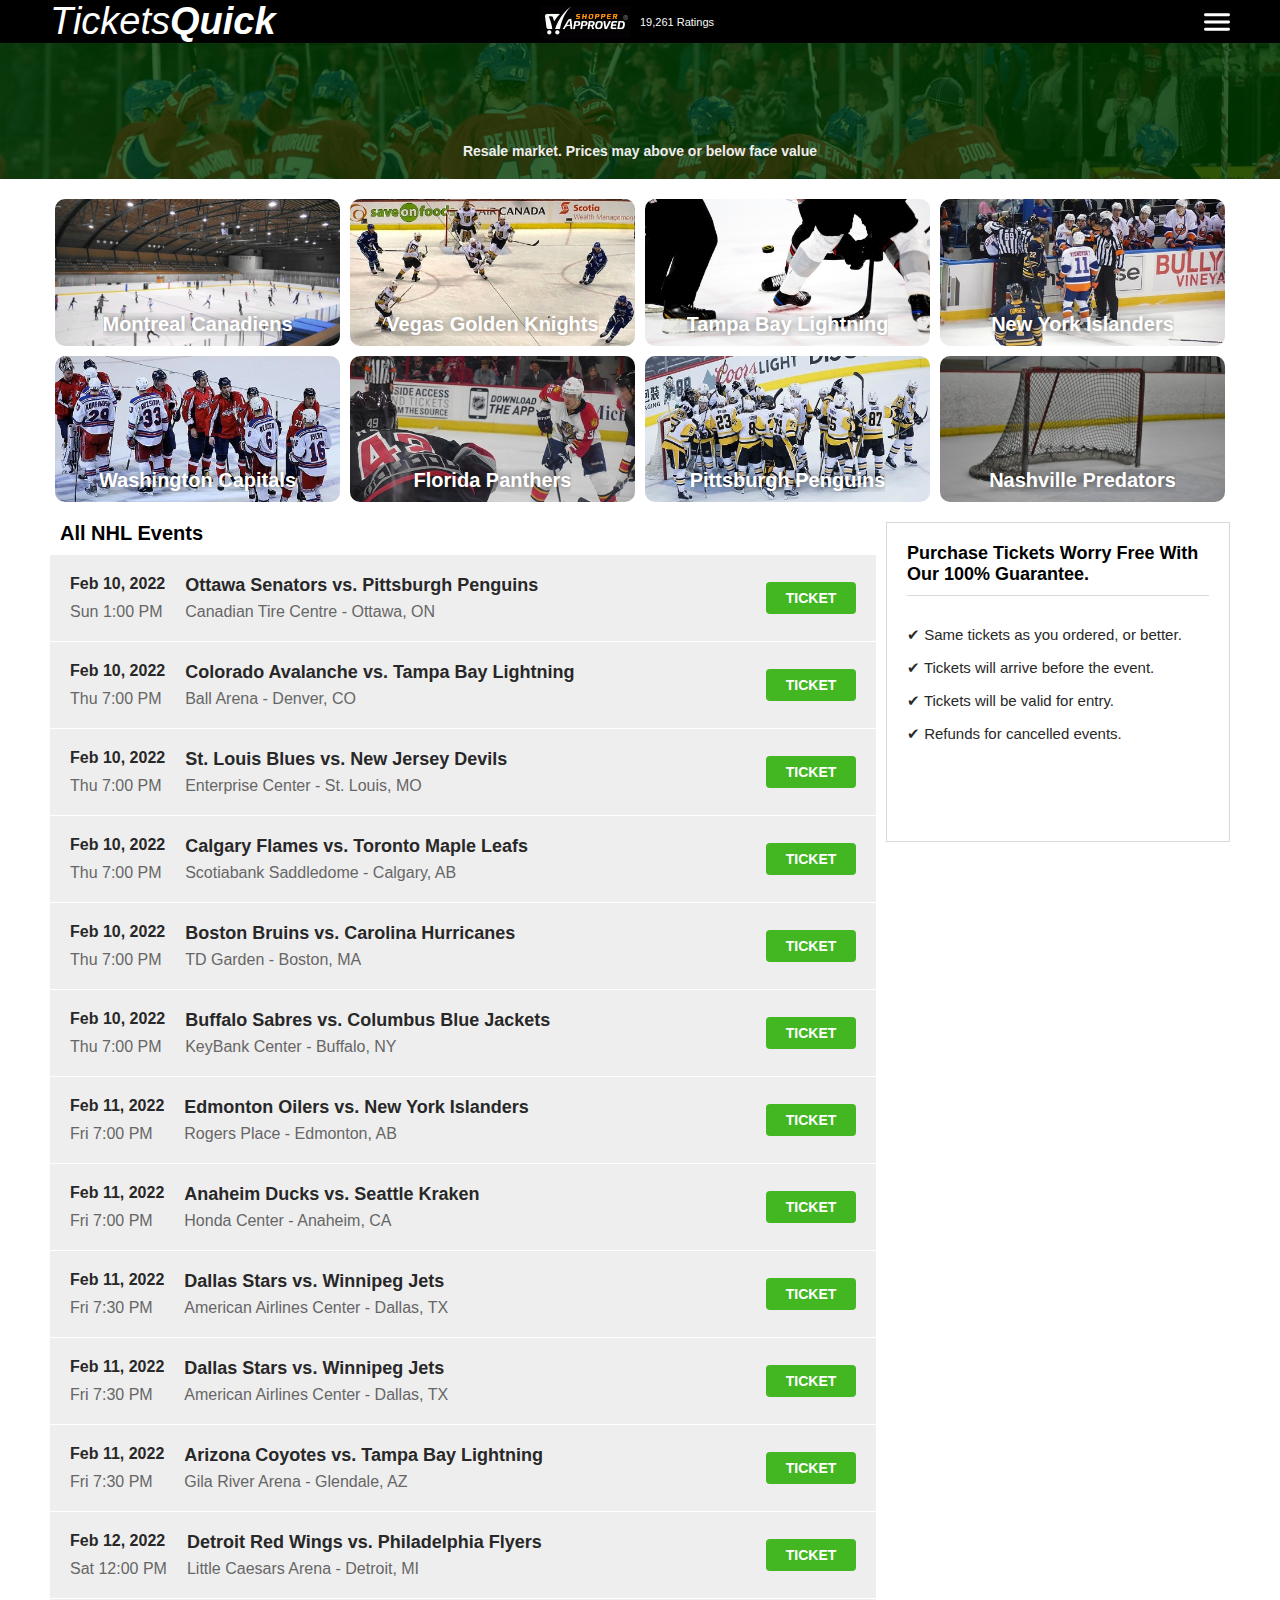
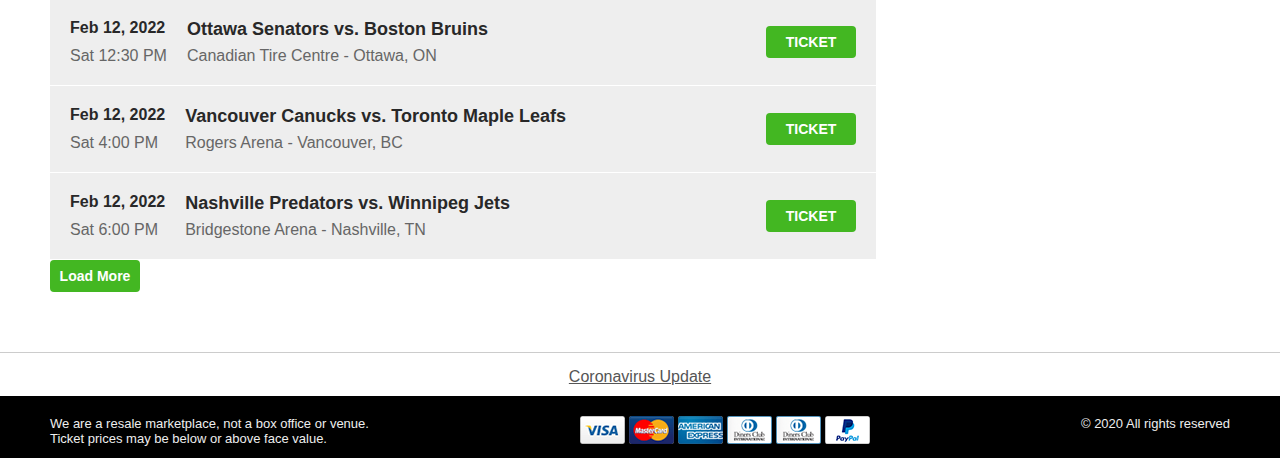
==== commit c8d7128c: "new tickets + change display of more button on filter" ====
--- a/index.html
+++ b/index.html
@@ -1077,8 +1077,8 @@
                     </div>
                 </div>
 
-                <div class="ticketCard" data-filter="Winnipeg Jets"
-                     data-filter2="Edmonton Oilers">
+                <div class="ticketCard" data-filter="Toronto Maple Leafs"
+                     data-filter2="St. Louis Blues">
                     <div class="ticketCard__txt">
                         <div class="ticketCard__txt-date">
                             <span class="ticketCard__txt-date_dt">Feb 19, 2022</span>
@@ -1094,8 +1094,1148 @@
                         <span class="ticket__arrow">></span>
                     </div>
                 </div>
+
+                <div class="ticketCard" data-filter="Arizona Coyotes"
+                     data-filter2="Los Angeles Kings">
+                    <div class="ticketCard__txt">
+                        <div class="ticketCard__txt-date">
+                            <span class="ticketCard__txt-date_dt">Feb 19, 2022</span>
+                            <span class="ticketCard__txt-date_time">Sat 7:00 PM</span>
+                        </div>
+                        <div class="ticketCard__txt-game">
+                            <span class="ticketCard__txt-game_teams">Arizona Coyotes vs. Los Angeles Kings</span>
+                            <span class="ticketCard__txt-game_arena">Gila River Arena - Glendale, AZ</span>
+                        </div>
+                    </div>
+                    <div class="ticketCard__btnRow">
+                        <button class="ticketCard__btnRow-btn">TICKET</button>
+                        <span class="ticket__arrow">></span>
+                    </div>
+                </div>
+
+                <div class="ticketCard" data-filter="Ottawa Senators"
+                     data-filter2="Boston Bruins">
+                    <div class="ticketCard__txt">
+                        <div class="ticketCard__txt-date">
+                            <span class="ticketCard__txt-date_dt">Feb 19, 2022</span>
+                            <span class="ticketCard__txt-date_time">Sat 7:00 PM</span>
+                        </div>
+                        <div class="ticketCard__txt-game">
+                            <span class="ticketCard__txt-game_teams">Ottawa Senators vs. Boston Bruins</span>
+                            <span class="ticketCard__txt-game_arena">Canadian Tire Centre - Ottawa, ON</span>
+                        </div>
+                    </div>
+                    <div class="ticketCard__btnRow">
+                        <button class="ticketCard__btnRow-btn">TICKET</button>
+                        <span class="ticket__arrow">></span>
+                    </div>
+                </div>
+
+                <div class="ticketCard" data-filter="Vancouver Canucks"
+                     data-filter2="Anaheim Ducks">
+                    <div class="ticketCard__txt">
+                        <div class="ticketCard__txt-date">
+                            <span class="ticketCard__txt-date_dt">Feb 19, 2022</span>
+                            <span class="ticketCard__txt-date_time">Sat 7:00 PM</span>
+                        </div>
+                        <div class="ticketCard__txt-game">
+                            <span class="ticketCard__txt-game_teams">Vancouver Canucks vs. Anaheim Ducks</span>
+                            <span class="ticketCard__txt-game_arena">Rogers Arena - Vancouver, BC</span>
+                        </div>
+                    </div>
+                    <div class="ticketCard__btnRow">
+                        <button class="ticketCard__btnRow-btn">TICKET</button>
+                        <span class="ticket__arrow">></span>
+                    </div>
+                </div>
+
+                <div class="ticketCard" data-filter="Vancouver Canucks"
+                     data-filter2="Anaheim Ducks">
+                    <div class="ticketCard__txt">
+                        <div class="ticketCard__txt-date">
+                            <span class="ticketCard__txt-date_dt">Feb 19, 2022</span>
+                            <span class="ticketCard__txt-date_time">Sat 8:00 PM</span>
+                        </div>
+                        <div class="ticketCard__txt-game">
+                            <span class="ticketCard__txt-game_teams">Calgary Flames vs. Seattle Kraken</span>
+                            <span class="ticketCard__txt-game_arena">Scotiabank Saddledome - Calgary, AB</span>
+                        </div>
+                    </div>
+                    <div class="ticketCard__btnRow">
+                        <button class="ticketCard__btnRow-btn">TICKET</button>
+                        <span class="ticket__arrow">></span>
+                    </div>
+                </div>
+
+                <div class="ticketCard" data-filter="New York Islanders"
+                     data-filter2="Montreal Canadiens">
+                    <div class="ticketCard__txt">
+                        <div class="ticketCard__txt-date">
+                            <span class="ticketCard__txt-date_dt">Feb 20, 2022</span>
+                            <span class="ticketCard__txt-date_time">Sun 2:00 PM</span>
+                        </div>
+                        <div class="ticketCard__txt-game">
+                            <span class="ticketCard__txt-game_teams">New York Islanders vs. Montreal Canadiens</span>
+                            <span class="ticketCard__txt-game_arena">UBS Arena - Elmont, NY</span>
+                        </div>
+                    </div>
+                    <div class="ticketCard__btnRow">
+                        <button class="ticketCard__btnRow-btn">TICKET</button>
+                        <span class="ticket__arrow">></span>
+                    </div>
+                </div>
+
+                <div class="ticketCard" data-filter="Chicago Blackhawks"
+                     data-filter2="Florida Panthers">
+                    <div class="ticketCard__txt">
+                        <div class="ticketCard__txt-date">
+                            <span class="ticketCard__txt-date_dt">Feb 20, 2022</span>
+                            <span class="ticketCard__txt-date_time">Sun 2:00 PM</span>
+                        </div>
+                        <div class="ticketCard__txt-game">
+                            <span class="ticketCard__txt-game_teams">Chicago Blackhawks vs. Florida Panthers</span>
+                            <span class="ticketCard__txt-game_arena">United Center - Chicago, IL</span>
+                        </div>
+                    </div>
+                    <div class="ticketCard__btnRow">
+                        <button class="ticketCard__btnRow-btn">TICKET</button>
+                        <span class="ticket__arrow">></span>
+                    </div>
+                </div>
+
+                <div class="ticketCard" data-filter="Arizona Coyotes"
+                     data-filter2="Dallas Stars">
+                    <div class="ticketCard__txt">
+                        <div class="ticketCard__txt-date">
+                            <span class="ticketCard__txt-date_dt">Feb 20, 2022</span>
+                            <span class="ticketCard__txt-date_time">Sun 5:00 PM</span>
+                        </div>
+                        <div class="ticketCard__txt-game">
+                            <span class="ticketCard__txt-game_teams">Arizona Coyotes vs. Dallas Stars</span>
+                            <span class="ticketCard__txt-game_arena">Gila River Arena - Glendale, AZ</span>
+                        </div>
+                    </div>
+                    <div class="ticketCard__btnRow">
+                        <button class="ticketCard__btnRow-btn">TICKET</button>
+                        <span class="ticket__arrow">></span>
+                    </div>
+                </div>
+
+                <div class="ticketCard" data-filter="Ottawa Senators"
+                     data-filter2="New York Rangers">
+                    <div class="ticketCard__txt">
+                        <div class="ticketCard__txt-date">
+                            <span class="ticketCard__txt-date_dt">Feb 20, 2022</span>
+                            <span class="ticketCard__txt-date_time">Sun 5:00 PM</span>
+                        </div>
+                        <div class="ticketCard__txt-game">
+                            <span class="ticketCard__txt-game_teams">Ottawa Senators vs. New York Rangers</span>
+                            <span class="ticketCard__txt-game_arena">Canadian Tire Centre - Ottawa, ON</span>
+                        </div>
+                    </div>
+                    <div class="ticketCard__btnRow">
+                        <button class="ticketCard__btnRow-btn">TICKET</button>
+                        <span class="ticket__arrow">></span>
+                    </div>
+                </div>
+
+                <div class="ticketCard" data-filter="San Jose Sharks"
+                     data-filter2="Vegas Golden Knights">
+                    <div class="ticketCard__txt">
+                        <div class="ticketCard__txt-date">
+                            <span class="ticketCard__txt-date_dt">Feb 20, 2022</span>
+                            <span class="ticketCard__txt-date_time">Sun 5:00 PM</span>
+                        </div>
+                        <div class="ticketCard__txt-game">
+                            <span class="ticketCard__txt-game_teams">San Jose Sharks vs. Vegas Golden Knights</span>
+                            <span class="ticketCard__txt-game_arena">SAP Center - San Jose, CA</span>
+                        </div>
+                    </div>
+                    <div class="ticketCard__btnRow">
+                        <button class="ticketCard__btnRow-btn">TICKET</button>
+                        <span class="ticket__arrow">></span>
+                    </div>
+                </div>
+
+                <div class="ticketCard" data-filter="Columbus Blue Jackets"
+                     data-filter2="Buffalo Sabres">
+                    <div class="ticketCard__txt">
+                        <div class="ticketCard__txt-date">
+                            <span class="ticketCard__txt-date_dt">Feb 20, 2022</span>
+                            <span class="ticketCard__txt-date_time">Sun 6:00 PM</span>
+                        </div>
+                        <div class="ticketCard__txt-game">
+                            <span class="ticketCard__txt-game_teams">Columbus Blue Jackets vs. Buffalo Sabres</span>
+                            <span class="ticketCard__txt-game_arena">Nationwide Arena - Columbus, OH</span>
+                        </div>
+                    </div>
+                    <div class="ticketCard__btnRow">
+                        <button class="ticketCard__btnRow-btn">TICKET</button>
+                        <span class="ticket__arrow">></span>
+                    </div>
+                </div>
+
+                <div class="ticketCard" data-filter="Edmonton Oilers"
+                     data-filter2="Minnesota Wild">
+                    <div class="ticketCard__txt">
+                        <div class="ticketCard__txt-date">
+                            <span class="ticketCard__txt-date_dt">Feb 20, 2022</span>
+                            <span class="ticketCard__txt-date_time">Sun 6:00 PM</span>
+                        </div>
+                        <div class="ticketCard__txt-game">
+                            <span class="ticketCard__txt-game_teams">Edmonton Oilers vs. Minnesota Wild</span>
+                            <span class="ticketCard__txt-game_arena">Rogers Place - Edmonton, AB</span>
+                        </div>
+                    </div>
+                    <div class="ticketCard__btnRow">
+                        <button class="ticketCard__btnRow-btn">TICKET</button>
+                        <span class="ticket__arrow">></span>
+                    </div>
+                </div>
+
+                <div class="ticketCard" data-filter="Pittsburgh Penguins"
+                     data-filter2="Carolina Hurricanes">
+                    <div class="ticketCard__txt">
+                        <div class="ticketCard__txt-date">
+                            <span class="ticketCard__txt-date_dt">Feb 20, 2022</span>
+                            <span class="ticketCard__txt-date_time">Sun 7:00 PM</span>
+                        </div>
+                        <div class="ticketCard__txt-game">
+                            <span class="ticketCard__txt-game_teams">Pittsburgh Penguins vs. Carolina Hurricanes</span>
+                            <span class="ticketCard__txt-game_arena">PPG Paints Arena - Pittsburgh, PA</span>
+                        </div>
+                    </div>
+                    <div class="ticketCard__btnRow">
+                        <button class="ticketCard__btnRow-btn">TICKET</button>
+                        <span class="ticket__arrow">></span>
+                    </div>
+                </div>
+
+                <div class="ticketCard" data-filter="Boston Bruins"
+                     data-filter2="Colorado Avalanche">
+                    <div class="ticketCard__txt">
+                        <div class="ticketCard__txt-date">
+                            <span class="ticketCard__txt-date_dt">Feb 21, 2022</span>
+                            <span class="ticketCard__txt-date_time">Mon 1:00 PM</span>
+                        </div>
+                        <div class="ticketCard__txt-game">
+                            <span class="ticketCard__txt-game_teams">Boston Bruins vs. Colorado Avalanche</span>
+                            <span class="ticketCard__txt-game_arena">TD Garden - Boston, MA</span>
+                        </div>
+                    </div>
+                    <div class="ticketCard__btnRow">
+                        <button class="ticketCard__btnRow-btn">TICKET</button>
+                        <span class="ticket__arrow">></span>
+                    </div>
+                </div>
+
+                <div class="ticketCard" data-filter="Calgary Flames"
+                     data-filter2="Winnipeg Jets">
+                    <div class="ticketCard__txt">
+                        <div class="ticketCard__txt-date">
+                            <span class="ticketCard__txt-date_dt">Feb 21, 2022</span>
+                            <span class="ticketCard__txt-date_time">Mon 2:00 PM</span>
+                        </div>
+                        <div class="ticketCard__txt-game">
+                            <span class="ticketCard__txt-game_teams">Calgary Flames vs. Winnipeg Jets</span>
+                            <span class="ticketCard__txt-game_arena">Scotiabank Saddledome - Calgary, AB</span>
+                        </div>
+                    </div>
+                    <div class="ticketCard__btnRow">
+                        <button class="ticketCard__btnRow-btn">TICKET</button>
+                        <span class="ticket__arrow">></span>
+                    </div>
+                </div>
+
+                <div class="ticketCard" data-filter="Philadelphia Flyers"
+                     data-filter2="Carolina Hurricanes">
+                    <div class="ticketCard__txt">
+                        <div class="ticketCard__txt-date">
+                            <span class="ticketCard__txt-date_dt">Feb 21, 2022</span>
+                            <span class="ticketCard__txt-date_time">Mon 3:00 PM</span>
+                        </div>
+                        <div class="ticketCard__txt-game">
+                            <span class="ticketCard__txt-game_teams">Philadelphia Flyers vs. Carolina Hurricanes</span>
+                            <span class="ticketCard__txt-game_arena">Wells Fargo Center - PA - Philadelphia, PA</span>
+                        </div>
+                    </div>
+                    <div class="ticketCard__btnRow">
+                        <button class="ticketCard__btnRow-btn">TICKET</button>
+                        <span class="ticket__arrow">></span>
+                    </div>
+                </div>
+
+                <div class="ticketCard" data-filter="Montreal Canadiens"
+                     data-filter2="Toronto Maple Leafs">
+                    <div class="ticketCard__txt">
+                        <div class="ticketCard__txt-date">
+                            <span class="ticketCard__txt-date_dt">Feb 21, 2022</span>
+                            <span class="ticketCard__txt-date_time">Mon 7:00 PM</span>
+                        </div>
+                        <div class="ticketCard__txt-game">
+                            <span class="ticketCard__txt-game_teams">Montreal Canadiens vs. Toronto Maple Leafs</span>
+                            <span class="ticketCard__txt-game_arena">Centre Bell - Montreal, QC</span>
+                        </div>
+                    </div>
+                    <div class="ticketCard__btnRow">
+                        <button class="ticketCard__btnRow-btn">TICKET</button>
+                        <span class="ticket__arrow">></span>
+                    </div>
+                </div>
+
+                <div class="ticketCard" data-filter="Vancouver Canucks"
+                     data-filter2="Seattle Kraken">
+                    <div class="ticketCard__txt">
+                        <div class="ticketCard__txt-date">
+                            <span class="ticketCard__txt-date_dt">Feb 21, 2022</span>
+                            <span class="ticketCard__txt-date_time">Mon 7:00 PM</span>
+                        </div>
+                        <div class="ticketCard__txt-game">
+                            <span class="ticketCard__txt-game_teams">Vancouver Canucks vs. Seattle Kraken</span>
+                            <span class="ticketCard__txt-game_arena">Rogers Arena - Vancouver, BC</span>
+                        </div>
+                    </div>
+                    <div class="ticketCard__btnRow">
+                        <button class="ticketCard__btnRow-btn">TICKET</button>
+                        <span class="ticket__arrow">></span>
+                    </div>
+                </div>
+
+                <div class="ticketCard" data-filter="Columbus Blue Jackets"
+                     data-filter2="Toronto Maple Leafs">
+                    <div class="ticketCard__txt">
+                        <div class="ticketCard__txt-date">
+                            <span class="ticketCard__txt-date_dt">Feb 22, 2022</span>
+                            <span class="ticketCard__txt-date_time">Tue 7:00 PM</span>
+                        </div>
+                        <div class="ticketCard__txt-game">
+                            <span class="ticketCard__txt-game_teams">Columbus Blue Jackets vs. Toronto Maple Leafs</span>
+                            <span class="ticketCard__txt-game_arena">Nationwide Arena - Columbus, OH</span>
+                        </div>
+                    </div>
+                    <div class="ticketCard__btnRow">
+                        <button class="ticketCard__btnRow-btn">TICKET</button>
+                        <span class="ticket__arrow">></span>
+                    </div>
+                </div>
+
+                <div class="ticketCard" data-filter="Seattle Kraken"
+                     data-filter2="New York Islanders">
+                    <div class="ticketCard__txt">
+                        <div class="ticketCard__txt-date">
+                            <span class="ticketCard__txt-date_dt">Feb 22, 2022</span>
+                            <span class="ticketCard__txt-date_time">Tue 7:00 PM</span>
+                        </div>
+                        <div class="ticketCard__txt-game">
+                            <span class="ticketCard__txt-game_teams">Seattle Kraken vs. New York Islanders</span>
+                            <span class="ticketCard__txt-game_arena">Climate Pledge Arena - Seattle, WA</span>
+                        </div>
+                    </div>
+                    <div class="ticketCard__btnRow">
+                        <button class="ticketCard__btnRow-btn">TICKET</button>
+                        <span class="ticket__arrow">></span>
+                    </div>
+                </div>
+
+                <div class="ticketCard" data-filter="Anaheim Ducks"
+                     data-filter2="San Jose Sharks">
+                    <div class="ticketCard__txt">
+                        <div class="ticketCard__txt-date">
+                            <span class="ticketCard__txt-date_dt">Feb 22, 2022</span>
+                            <span class="ticketCard__txt-date_time">Tue 7:00 PM</span>
+                        </div>
+                        <div class="ticketCard__txt-game">
+                            <span class="ticketCard__txt-game_teams">Anaheim Ducks vs. San Jose Sharks</span>
+                            <span class="ticketCard__txt-game_arena">Honda Center - Anaheim, CA</span>
+                        </div>
+                    </div>
+                    <div class="ticketCard__btnRow">
+                        <button class="ticketCard__btnRow-btn">TICKET</button>
+                        <span class="ticket__arrow">></span>
+                    </div>
+                </div>
+
+                <div class="ticketCard" data-filter="Florida Panthers"
+                     data-filter2="Nashville Predators">
+                    <div class="ticketCard__txt">
+                        <div class="ticketCard__txt-date">
+                            <span class="ticketCard__txt-date_dt">Feb 22, 2022</span>
+                            <span class="ticketCard__txt-date_time">Tue 7:00 PM</span>
+                        </div>
+                        <div class="ticketCard__txt-game">
+                            <span class="ticketCard__txt-game_teams">Florida Panthers vs. Nashville Predators</span>
+                            <span class="ticketCard__txt-game_arena">FLA Live Arena - Sunrise, FL</span>
+                        </div>
+                    </div>
+                    <div class="ticketCard__btnRow">
+                        <button class="ticketCard__btnRow-btn">TICKET</button>
+                        <span class="ticket__arrow">></span>
+                    </div>
+                </div>
+
+                <div class="ticketCard" data-filter="Ottawa Senators"
+                     data-filter2="Minnesota Wild">
+                    <div class="ticketCard__txt">
+                        <div class="ticketCard__txt-date">
+                            <span class="ticketCard__txt-date_dt">Feb 22, 2022</span>
+                            <span class="ticketCard__txt-date_time">Tue 7:00 PM</span>
+                        </div>
+                        <div class="ticketCard__txt-game">
+                            <span class="ticketCard__txt-game_teams">Ottawa Senators vs. Minnesota Wild</span>
+                            <span class="ticketCard__txt-game_arena">Canadian Tire Centre - Ottawa, ON</span>
+                        </div>
+                    </div>
+                    <div class="ticketCard__btnRow">
+                        <button class="ticketCard__btnRow-btn">TICKET</button>
+                        <span class="ticket__arrow">></span>
+                    </div>
+                </div>
+
+                <div class="ticketCard" data-filter="Philadelphia Flyers"
+                     data-filter2="St. Louis Blues">
+                    <div class="ticketCard__txt">
+                        <div class="ticketCard__txt-date">
+                            <span class="ticketCard__txt-date_dt">Feb 22, 2022</span>
+                            <span class="ticketCard__txt-date_time">Tue 7:00 PM</span>
+                        </div>
+                        <div class="ticketCard__txt-game">
+                            <span class="ticketCard__txt-game_teams">Philadelphia Flyers vs. St. Louis Blues</span>
+                            <span class="ticketCard__txt-game_arena">Wells Fargo Center - PA - Philadelphia, PA</span>
+                        </div>
+                    </div>
+                    <div class="ticketCard__btnRow">
+                        <button class="ticketCard__btnRow-btn">TICKET</button>
+                        <span class="ticket__arrow">></span>
+                    </div>
+                </div>
+
+                <div class="ticketCard" data-filter="Dallas Stars"
+                     data-filter2="Winnipeg Jets">
+                    <div class="ticketCard__txt">
+                        <div class="ticketCard__txt-date">
+                            <span class="ticketCard__txt-date_dt">Feb 23, 2022</span>
+                            <span class="ticketCard__txt-date_time">Wed 6:30 PM</span>
+                        </div>
+                        <div class="ticketCard__txt-game">
+                            <span class="ticketCard__txt-game_teams">Dallas Stars vs. Winnipeg Jets</span>
+                            <span class="ticketCard__txt-game_arena">American Airlines Center - Dallas, TX</span>
+                        </div>
+                    </div>
+                    <div class="ticketCard__btnRow">
+                        <button class="ticketCard__btnRow-btn">TICKET</button>
+                        <span class="ticket__arrow">></span>
+                    </div>
+                </div>
+
+                <div class="ticketCard" data-filter="Detroit Red Wings"
+                     data-filter2="Colorado Avalanche">
+                    <div class="ticketCard__txt">
+                        <div class="ticketCard__txt-date">
+                            <span class="ticketCard__txt-date_dt">Feb 23, 2022</span>
+                            <span class="ticketCard__txt-date_time">Wed 7:30 PM</span>
+                        </div>
+                        <div class="ticketCard__txt-game">
+                            <span class="ticketCard__txt-game_teams">Detroit Red Wings vs. Colorado Avalanche</span>
+                            <span class="ticketCard__txt-game_arena">Little Caesars Arena - Detroit, MI</span>
+                        </div>
+                    </div>
+                    <div class="ticketCard__btnRow">
+                        <button class="ticketCard__btnRow-btn">TICKET</button>
+                        <span class="ticket__arrow">></span>
+                    </div>
+                </div>
+
+                <div class="ticketCard" data-filter="Tampa Bay Lightning"
+                     data-filter2="Edmonton Oilers">
+                    <div class="ticketCard__txt">
+                        <div class="ticketCard__txt-date">
+                            <span class="ticketCard__txt-date_dt">Feb 23, 2022</span>
+                            <span class="ticketCard__txt-date_time">Wed 7:30 PM</span>
+                        </div>
+                        <div class="ticketCard__txt-game">
+                            <span class="ticketCard__txt-game_teams">Tampa Bay Lightning vs. Edmonton Oilers</span>
+                            <span class="ticketCard__txt-game_arena">Amalie Arena - Tampa, FL</span>
+                        </div>
+                    </div>
+                    <div class="ticketCard__btnRow">
+                        <button class="ticketCard__btnRow-btn">TICKET</button>
+                        <span class="ticket__arrow">></span>
+                    </div>
+                </div>
+
+                <div class="ticketCard" data-filter="Montreal Canadiens"
+                     data-filter2="Buffalo Sabres">
+                    <div class="ticketCard__txt">
+                        <div class="ticketCard__txt-date">
+                            <span class="ticketCard__txt-date_dt">Feb 23, 2022</span>
+                            <span class="ticketCard__txt-date_time">Wed 7:30 PM</span>
+                        </div>
+                        <div class="ticketCard__txt-game">
+                            <span class="ticketCard__txt-game_teams">Montreal Canadiens vs. Buffalo Sabres</span>
+                            <span class="ticketCard__txt-game_arena">Centre Bell - Montreal, QC</span>
+                        </div>
+                    </div>
+                    <div class="ticketCard__btnRow">
+                        <button class="ticketCard__btnRow-btn">TICKET</button>
+                        <span class="ticket__arrow">></span>
+                    </div>
+                </div>
+
+                <div class="ticketCard" data-filter="Arizona Coyotes"
+                     data-filter2="Angeles Kings">
+                    <div class="ticketCard__txt">
+                        <div class="ticketCard__txt-date">
+                            <span class="ticketCard__txt-date_dt">Feb 23, 2022</span>
+                            <span class="ticketCard__txt-date_time">Wed 8:00 PM</span>
+                        </div>
+                        <div class="ticketCard__txt-game">
+                            <span class="ticketCard__txt-game_teams">Arizona Coyotes vs. Los Angeles Kings</span>
+                            <span class="ticketCard__txt-game_arena">Gila River Arena - Glendale, AZ</span>
+                        </div>
+                    </div>
+                    <div class="ticketCard__btnRow">
+                        <button class="ticketCard__btnRow-btn">TICKET</button>
+                        <span class="ticket__arrow">></span>
+                    </div>
+                </div>
+
+                <div class="ticketCard" data-filter="Nashville Predators"
+                     data-filter2="Dallas Stars">
+                    <div class="ticketCard__txt">
+                        <div class="ticketCard__txt-date">
+                            <span class="ticketCard__txt-date_dt">Feb 24, 2022</span>
+                            <span class="ticketCard__txt-date_time">Thu 7:00 PM</span>
+                        </div>
+                        <div class="ticketCard__txt-game">
+                            <span class="ticketCard__txt-game_teams">Nashville Predators vs. Dallas Stars</span>
+                            <span class="ticketCard__txt-game_arena">Bridgestone Arena - Nashville, TN</span>
+                        </div>
+                    </div>
+                    <div class="ticketCard__btnRow">
+                        <button class="ticketCard__btnRow-btn">TICKET</button>
+                        <span class="ticket__arrow">></span>
+                    </div>
+                </div>
+
+                <div class="ticketCard" data-filter="Nashville Predators"
+                     data-filter2="Dallas Stars">
+                    <div class="ticketCard__txt">
+                        <div class="ticketCard__txt-date">
+                            <span class="ticketCard__txt-date_dt">Feb 24, 2022</span>
+                            <span class="ticketCard__txt-date_time">Thu 7:00 PM</span>
+                        </div>
+                        <div class="ticketCard__txt-game">
+                            <span class="ticketCard__txt-game_teams">Florida Panthers vs. Columbus Blue Jackets</span>
+                            <span class="ticketCard__txt-game_arena">FLA Live Arena - Sunrise, FL</span>
+                        </div>
+                    </div>
+                    <div class="ticketCard__btnRow">
+                        <button class="ticketCard__btnRow-btn">TICKET</button>
+                        <span class="ticket__arrow">></span>
+                    </div>
+                </div>
+
+                <div class="ticketCard" data-filter="Vancouver Canucks"
+                     data-filter2="Calgary Flames">
+                    <div class="ticketCard__txt">
+                        <div class="ticketCard__txt-date">
+                            <span class="ticketCard__txt-date_dt">Feb 24, 2022</span>
+                            <span class="ticketCard__txt-date_time">Thu 7:00 PM</span>
+                        </div>
+                        <div class="ticketCard__txt-game">
+                            <span class="ticketCard__txt-game_teams">Vancouver Canucks vs. Calgary Flames</span>
+                            <span class="ticketCard__txt-game_arena">Rogers Arena - Vancouver, BC</span>
+                        </div>
+                    </div>
+                    <div class="ticketCard__btnRow">
+                        <button class="ticketCard__btnRow-btn">TICKET</button>
+                        <span class="ticket__arrow">></span>
+                    </div>
+                </div>
+
+                <div class="ticketCard" data-filter="New York Rangers"
+                     data-filter2="Washington Capitals">
+                    <div class="ticketCard__txt">
+                        <div class="ticketCard__txt-date">
+                            <span class="ticketCard__txt-date_dt">Feb 24, 2022</span>
+                            <span class="ticketCard__txt-date_time">Thu 7:00 PM</span>
+                        </div>
+                        <div class="ticketCard__txt-game">
+                            <span class="ticketCard__txt-game_teams">New York Rangers vs. Washington Capitals</span>
+                            <span class="ticketCard__txt-game_arena">Madison Square Garden - New York, NY</span>
+                        </div>
+                    </div>
+                    <div class="ticketCard__btnRow">
+                        <button class="ticketCard__btnRow-btn">TICKET</button>
+                        <span class="ticket__arrow">></span>
+                    </div>
+                </div>
+
+                <div class="ticketCard" data-filter="Pittsburgh Penguins"
+                     data-filter2="New Jersey Devils">
+                    <div class="ticketCard__txt">
+                        <div class="ticketCard__txt-date">
+                            <span class="ticketCard__txt-date_dt">Feb 24, 2022</span>
+                            <span class="ticketCard__txt-date_time">Thu 7:00 PM</span>
+                        </div>
+                        <div class="ticketCard__txt-game">
+                            <span class="ticketCard__txt-game_teams">Pittsburgh Penguins vs. New Jersey Devils</span>
+                            <span class="ticketCard__txt-game_arena">PPG Paints Arena - Pittsburgh, PA</span>
+                        </div>
+                    </div>
+                    <div class="ticketCard__btnRow">
+                        <button class="ticketCard__btnRow-btn">TICKET</button>
+                        <span class="ticket__arrow">></span>
+                    </div>
+                </div>
+
+
+                <div class="ticketCard" data-filter="Seattle Kraken"
+                     data-filter2="Boston Bruins">
+                    <div class="ticketCard__txt">
+                        <div class="ticketCard__txt-date">
+                            <span class="ticketCard__txt-date_dt">Feb 24, 2022</span>
+                            <span class="ticketCard__txt-date_time">Thu 7:00 PM</span>
+                        </div>
+                        <div class="ticketCard__txt-game">
+                            <span class="ticketCard__txt-game_teams">Seattle Kraken vs. Boston Bruins</span>
+                            <span class="ticketCard__txt-game_arena">Climate Pledge Arena - Seattle, WA</span>
+                        </div>
+                    </div>
+                    <div class="ticketCard__btnRow">
+                        <button class="ticketCard__btnRow-btn">TICKET</button>
+                        <span class="ticket__arrow">></span>
+                    </div>
+                </div>
+
+                <div class="ticketCard" data-filter="San Jose Sharks"
+                     data-filter2="New York Islanders">
+                    <div class="ticketCard__txt">
+                        <div class="ticketCard__txt-date">
+                            <span class="ticketCard__txt-date_dt">Feb 24, 2022</span>
+                            <span class="ticketCard__txt-date_time">Thu 7:30 PM</span>
+                        </div>
+                        <div class="ticketCard__txt-game">
+                            <span class="ticketCard__txt-game_teams">San Jose Sharks vs. New York Islanders</span>
+                            <span class="ticketCard__txt-game_arena">SAP Center - San Jose, CA</span>
+                        </div>
+                    </div>
+                    <div class="ticketCard__btnRow">
+                        <button class="ticketCard__btnRow-btn">TICKET</button>
+                        <span class="ticket__arrow">></span>
+                    </div>
+                </div>
+
+                <div class="ticketCard" data-filter="Anaheim Ducks"
+                     data-filter2="Los Angeles Kings">
+                    <div class="ticketCard__txt">
+                        <div class="ticketCard__txt-date">
+                            <span class="ticketCard__txt-date_dt">Feb 25, 2022</span>
+                            <span class="ticketCard__txt-date_time">Fri 7:00 PM</span>
+                        </div>
+                        <div class="ticketCard__txt-game">
+                            <span class="ticketCard__txt-game_teams">Anaheim Ducks vs. Los Angeles Kings</span>
+                            <span class="ticketCard__txt-game_arena">Honda Center - Anaheim, CA</span>
+                        </div>
+                    </div>
+                    <div class="ticketCard__btnRow">
+                        <button class="ticketCard__btnRow-btn">TICKET</button>
+                        <span class="ticket__arrow">></span>
+                    </div>
+                </div>
+
+                <div class="ticketCard" data-filter="St. Louis Blues"
+                     data-filter2="Buffalo Sabres">
+                    <div class="ticketCard__txt">
+                        <div class="ticketCard__txt-date">
+                            <span class="ticketCard__txt-date_dt">Feb 25, 2022</span>
+                            <span class="ticketCard__txt-date_time">Fri 7:00 PM</span>
+                        </div>
+                        <div class="ticketCard__txt-game">
+                            <span class="ticketCard__txt-game_teams">St. Louis Blues vs. Buffalo Sabres</span>
+                            <span class="ticketCard__txt-game_arena">Enterprise Center - St. Louis, MO</span>
+                        </div>
+                    </div>
+                    <div class="ticketCard__btnRow">
+                        <button class="ticketCard__btnRow-btn">TICKET</button>
+                        <span class="ticket__arrow">></span>
+                    </div>
+                </div>
+
+                <div class="ticketCard" data-filter="Carolina Hurricanes"
+                     data-filter2="Columbus Blue Jackets">
+                    <div class="ticketCard__txt">
+                        <div class="ticketCard__txt-date">
+                            <span class="ticketCard__txt-date_dt">Feb 25, 2022</span>
+                            <span class="ticketCard__txt-date_time">Fri 7:00 PM</span>
+                        </div>
+                        <div class="ticketCard__txt-game">
+                            <span class="ticketCard__txt-game_teams">Carolina Hurricanes vs. Columbus Blue Jackets</span>
+                            <span class="ticketCard__txt-game_arena">PNC Arena - Raleigh, NC</span>
+                        </div>
+                    </div>
+                    <div class="ticketCard__btnRow">
+                        <button class="ticketCard__btnRow-btn">TICKET</button>
+                        <span class="ticket__arrow">></span>
+                    </div>
+                </div>
+
+                <div class="ticketCard" data-filter="Colorado Avalanche"
+                     data-filter2="Winnipeg Jets">
+                    <div class="ticketCard__txt">
+                        <div class="ticketCard__txt-date">
+                            <span class="ticketCard__txt-date_dt">Feb 25, 2022</span>
+                            <span class="ticketCard__txt-date_time">Fri 7:00 PM</span>
+                        </div>
+                        <div class="ticketCard__txt-game">
+                            <span class="ticketCard__txt-game_teams">Colorado Avalanche vs. Winnipeg Jets</span>
+                            <span class="ticketCard__txt-game_arena">Ball Arena - Denver, CO</span>
+                        </div>
+                    </div>
+                    <div class="ticketCard__btnRow">
+                        <button class="ticketCard__btnRow-btn">TICKET</button>
+                        <span class="ticket__arrow">></span>
+                    </div>
+                </div>
+
+                <div class="ticketCard" data-filter="Colorado Avalanche"
+                     data-filter2="Winnipeg Jets">
+                    <div class="ticketCard__txt">
+                        <div class="ticketCard__txt-date">
+                            <span class="ticketCard__txt-date_dt">Feb 25, 2022</span>
+                            <span class="ticketCard__txt-date_time">Fri 7:30 PM</span>
+                        </div>
+                        <div class="ticketCard__txt-game">
+                            <span class="ticketCard__txt-game_teams">Chicago Blackhawks vs. New Jersey Devils</span>
+                            <span class="ticketCard__txt-game_arena">United Center - Chicago, IL</span>
+                        </div>
+                    </div>
+                    <div class="ticketCard__btnRow">
+                        <button class="ticketCard__btnRow-btn">TICKET</button>
+                        <span class="ticket__arrow">></span>
+                    </div>
+                </div>
+
+                <div class="ticketCard" data-filter="Arizona Coyotes"
+                     data-filter2="Vegas Golden Knights">
+                    <div class="ticketCard__txt">
+                        <div class="ticketCard__txt-date">
+                            <span class="ticketCard__txt-date_dt">Feb 25, 2022</span>
+                            <span class="ticketCard__txt-date_time">Fri 7:30 PM</span>
+                        </div>
+                        <div class="ticketCard__txt-game">
+                            <span class="ticketCard__txt-game_teams">Arizona Coyotes vs. Vegas Golden Knights</span>
+                            <span class="ticketCard__txt-game_arena">Gila River Arena - Glendale, AZ</span>
+                        </div>
+                    </div>
+                    <div class="ticketCard__btnRow">
+                        <button class="ticketCard__btnRow-btn">TICKET</button>
+                        <span class="ticket__arrow">></span>
+                    </div>
+                </div>
+
+                <div class="ticketCard" data-filter="Florida Panthers"
+                     data-filter2="Edmonton Oilers">
+                    <div class="ticketCard__txt">
+                        <div class="ticketCard__txt-date">
+                            <span class="ticketCard__txt-date_dt">Feb 26, 2022</span>
+                            <span class="ticketCard__txt-date_time">Sat 12:30 PM</span>
+                        </div>
+                        <div class="ticketCard__txt-game">
+                            <span class="ticketCard__txt-game_teams">Florida Panthers vs. Edmonton Oilers</span>
+                            <span class="ticketCard__txt-game_arena">FLA Live Arena - Sunrise, FL</span>
+                        </div>
+                    </div>
+                    <div class="ticketCard__btnRow">
+                        <button class="ticketCard__btnRow-btn">TICKET</button>
+                        <span class="ticket__arrow">></span>
+                    </div>
+                </div>
+
+                <div class="ticketCard" data-filter="Florida Panthers"
+                     data-filter2="Edmonton Oilers">
+                    <div class="ticketCard__txt">
+                        <div class="ticketCard__txt-date">
+                            <span class="ticketCard__txt-date_dt">Feb 26, 2022</span>
+                            <span class="ticketCard__txt-date_time">Sat 12:30 PM</span>
+                        </div>
+                        <div class="ticketCard__txt-game">
+                            <span class="ticketCard__txt-game_teams">Philadelphia Flyers vs. Washington Capitals</span>
+                            <span class="ticketCard__txt-game_arena">Wells Fargo Center - PA - Philadelphia, PA</span>
+                        </div>
+                    </div>
+                    <div class="ticketCard__btnRow">
+                        <button class="ticketCard__btnRow-btn">TICKET</button>
+                        <span class="ticket__arrow">></span>
+                    </div>
+                </div>
+
+                <div class="ticketCard" data-filter="Pittsburgh Penguins"
+                     data-filter2="New York Rangers">
+                    <div class="ticketCard__txt">
+                        <div class="ticketCard__txt-date">
+                            <span class="ticketCard__txt-date_dt">Feb 26, 2022</span>
+                            <span class="ticketCard__txt-date_time">Sat 3:00 PM</span>
+                        </div>
+                        <div class="ticketCard__txt-game">
+                            <span class="ticketCard__txt-game_teams">Pittsburgh Penguins vs. New York Rangers</span>
+                            <span class="ticketCard__txt-game_arena">PPG Paints Arena - Pittsburgh, PA</span>
+                        </div>
+                    </div>
+                    <div class="ticketCard__btnRow">
+                        <button class="ticketCard__btnRow-btn">TICKET</button>
+                        <span class="ticket__arrow">></span>
+                    </div>
+                </div>
+
+                <div class="ticketCard" data-filter="Nashville Predators"
+                     data-filter2="Tampa Bay Lightning">
+                    <div class="ticketCard__txt">
+                        <div class="ticketCard__txt-date">
+                            <span class="ticketCard__txt-date_dt">Feb 26, 2022</span>
+                            <span class="ticketCard__txt-date_time">Sat 6:30 PM</span>
+                        </div>
+                        <div class="ticketCard__txt-game">
+                            <span class="ticketCard__txt-game_teams">Nashville Predators vs. Tampa Bay Lightning</span>
+                            <span class="ticketCard__txt-game_arena">Nissan Stadium - Nashville - Nashville, TN</span>
+                        </div>
+                    </div>
+                    <div class="ticketCard__btnRow">
+                        <button class="ticketCard__btnRow-btn">TICKET</button>
+                        <span class="ticket__arrow">></span>
+                    </div>
+                </div>
+
+                <div class="ticketCard" data-filter="Ottawa Senators"
+                     data-filter2="Montreal Canadiens">
+                    <div class="ticketCard__txt">
+                        <div class="ticketCard__txt-date">
+                            <span class="ticketCard__txt-date_dt">Feb 26, 2022</span>
+                            <span class="ticketCard__txt-date_time">Sat 7:00 PM</span>
+                        </div>
+                        <div class="ticketCard__txt-game">
+                            <span class="ticketCard__txt-game_teams">Ottawa Senators vs. Montreal Canadiens</span>
+                            <span class="ticketCard__txt-game_arena">Canadian Tire Centre - Ottawa, ON</span>
+                        </div>
+                    </div>
+                    <div class="ticketCard__btnRow">
+                        <button class="ticketCard__btnRow-btn">TICKET</button>
+                        <span class="ticket__arrow">></span>
+                    </div>
+                </div>
+
+                <div class="ticketCard" data-filter="San Jose Sharks"
+                     data-filter2="Boston Bruins">
+                    <div class="ticketCard__txt">
+                        <div class="ticketCard__txt-date">
+                            <span class="ticketCard__txt-date_dt">Feb 26, 2022</span>
+                            <span class="ticketCard__txt-date_time">Sat 7:00 PM</span>
+                        </div>
+                        <div class="ticketCard__txt-game">
+                            <span class="ticketCard__txt-game_teams">San Jose Sharks vs. Boston Bruins</span>
+                            <span class="ticketCard__txt-game_arena">SAP Center - San Jose, CA</span>
+                        </div>
+                    </div>
+                    <div class="ticketCard__btnRow">
+                        <button class="ticketCard__btnRow-btn">TICKET</button>
+                        <span class="ticket__arrow">></span>
+                    </div>
+                </div>
+
+                <div class="ticketCard" data-filter="Vegas Golden Knights"
+                     data-filter2="Colorado Avalanche">
+                    <div class="ticketCard__txt">
+                        <div class="ticketCard__txt-date">
+                            <span class="ticketCard__txt-date_dt">Feb 26, 2022</span>
+                            <span class="ticketCard__txt-date_time">Sat 7:00 PM</span>
+                        </div>
+                        <div class="ticketCard__txt-game">
+                            <span class="ticketCard__txt-game_teams">Vegas Golden Knights vs. Colorado Avalanche</span>
+                            <span class="ticketCard__txt-game_arena">T-Mobile Arena - Las Vegas, NV</span>
+                        </div>
+                    </div>
+                    <div class="ticketCard__btnRow">
+                        <button class="ticketCard__btnRow-btn">TICKET</button>
+                        <span class="ticket__arrow">></span>
+                    </div>
+                </div>
+
+                <div class="ticketCard" data-filter="Detroit Red Wings"
+                     data-filter2="Toronto Maple Leafs">
+                    <div class="ticketCard__txt">
+                        <div class="ticketCard__txt-date">
+                            <span class="ticketCard__txt-date_dt">Feb 26, 2022</span>
+                            <span class="ticketCard__txt-date_time">Sat 7:30 PM</span>
+                        </div>
+                        <div class="ticketCard__txt-game">
+                            <span class="ticketCard__txt-game_teams">Detroit Red Wings vs. Toronto Maple Leafs</span>
+                            <span class="ticketCard__txt-game_arena">Little Caesars Arena - Detroit, MI</span>
+                        </div>
+                    </div>
+                    <div class="ticketCard__btnRow">
+                        <button class="ticketCard__btnRow-btn">TICKET</button>
+                        <span class="ticket__arrow">></span>
+                    </div>
+                </div>
+
+                <div class="ticketCard" data-filter="Los Angeles Kings"
+                     data-filter2="New York Islanders">
+                    <div class="ticketCard__txt">
+                        <div class="ticketCard__txt-date">
+                            <span class="ticketCard__txt-date_dt">Feb 26, 2022</span>
+                            <span class="ticketCard__txt-date_time">Sat 7:30 PM</span>
+                        </div>
+                        <div class="ticketCard__txt-game">
+                            <span class="ticketCard__txt-game_teams">Los Angeles Kings vs. New York Islanders</span>
+                            <span class="ticketCard__txt-game_arena">Crypto.com Arena - Los Angeles, CA</span>
+                        </div>
+                    </div>
+                    <div class="ticketCard__btnRow">
+                        <button class="ticketCard__btnRow-btn">TICKET</button>
+                        <span class="ticket__arrow">></span>
+                    </div>
+                </div>
+
+                <div class="ticketCard" data-filter="Calgary Flames"
+                     data-filter2="Minnesota Wild">
+                    <div class="ticketCard__txt">
+                        <div class="ticketCard__txt-date">
+                            <span class="ticketCard__txt-date_dt">Feb 26, 2022</span>
+                            <span class="ticketCard__txt-date_time">Sat 8:00 PM</span>
+                        </div>
+                        <div class="ticketCard__txt-game">
+                            <span class="ticketCard__txt-game_teams">Calgary Flames vs. Minnesota Wild</span>
+                            <span class="ticketCard__txt-game_arena">Scotiabank Saddledome - Calgary, AB</span>
+                        </div>
+                    </div>
+                    <div class="ticketCard__btnRow">
+                        <button class="ticketCard__btnRow-btn">TICKET</button>
+                        <span class="ticket__arrow">></span>
+                    </div>
+                </div>
+
+                <div class="ticketCard" data-filter="Dallas Stars"
+                     data-filter2="Buffalo Sabres">
+                    <div class="ticketCard__txt">
+                        <div class="ticketCard__txt-date">
+                            <span class="ticketCard__txt-date_dt">Feb 27, 2022</span>
+                            <span class="ticketCard__txt-date_time">Sun 1:00 PM</span>
+                        </div>
+                        <div class="ticketCard__txt-game">
+                            <span class="ticketCard__txt-game_teams">Dallas Stars vs. Buffalo Sabres</span>
+                            <span class="ticketCard__txt-game_arena">American Airlines Center - Dallas, TX</span>
+                        </div>
+                    </div>
+                    <div class="ticketCard__btnRow">
+                        <button class="ticketCard__btnRow-btn">TICKET</button>
+                        <span class="ticket__arrow">></span>
+                    </div>
+                </div>
+
+                <div class="ticketCard" data-filter="Carolina Hurricanes"
+                     data-filter2="Edmonton Oilers">
+                    <div class="ticketCard__txt">
+                        <div class="ticketCard__txt-date">
+                            <span class="ticketCard__txt-date_dt">Feb 27, 2022</span>
+                            <span class="ticketCard__txt-date_time">Sun 1:00 PM</span>
+                        </div>
+                        <div class="ticketCard__txt-game">
+                            <span class="ticketCard__txt-game_teams">Carolina Hurricanes vs. Edmonton Oilers</span>
+                            <span class="ticketCard__txt-game_arena">PNC Arena - Raleigh, NC</span>
+                        </div>
+                    </div>
+                    <div class="ticketCard__btnRow">
+                        <button class="ticketCard__btnRow-btn">TICKET</button>
+                        <span class="ticket__arrow">></span>
+                    </div>
+                </div>
+
+                <div class="ticketCard" data-filter="Chicago Blackhawks"
+                     data-filter2="St. Louis Blues">
+                    <div class="ticketCard__txt">
+                        <div class="ticketCard__txt-date">
+                            <span class="ticketCard__txt-date_dt">Feb 27, 2022</span>
+                            <span class="ticketCard__txt-date_time">Sun 2:00 PM</span>
+                        </div>
+                        <div class="ticketCard__txt-game">
+                            <span class="ticketCard__txt-game_teams">Chicago Blackhawks vs. St. Louis Blues</span>
+                            <span class="ticketCard__txt-game_arena">United Center - Chicago, IL</span>
+                        </div>
+                    </div>
+                    <div class="ticketCard__btnRow">
+                        <button class="ticketCard__btnRow-btn">TICKET</button>
+                        <span class="ticket__arrow">></span>
+                    </div>
+                </div>
+
+                <div class="ticketCard" data-filter="Arizona Coyotes"
+                     data-filter2="Winnipeg Jets">
+                    <div class="ticketCard__txt">
+                        <div class="ticketCard__txt-date">
+                            <span class="ticketCard__txt-date_dt">Feb 27, 2022</span>
+                            <span class="ticketCard__txt-date_time">Sun 2:00 PM</span>
+                        </div>
+                        <div class="ticketCard__txt-game">
+                            <span class="ticketCard__txt-game_teams">Arizona Coyotes vs. Winnipeg Jets</span>
+                            <span class="ticketCard__txt-game_arena">Gila River Arena - Glendale, AZ</span>
+                        </div>
+                    </div>
+                    <div class="ticketCard__btnRow">
+                        <button class="ticketCard__btnRow-btn">TICKET</button>
+                        <span class="ticket__arrow">></span>
+                    </div>
+                </div>
+
+                <div class="ticketCard" data-filter="Anaheim Ducks"
+                     data-filter2="New York Islanders">
+                    <div class="ticketCard__txt">
+                        <div class="ticketCard__txt-date">
+                            <span class="ticketCard__txt-date_dt">Feb 27, 2022</span>
+                            <span class="ticketCard__txt-date_time">Sun 5:30 PM</span>
+                        </div>
+                        <div class="ticketCard__txt-game">
+                            <span class="ticketCard__txt-game_teams">Anaheim Ducks vs. New York Islanders</span>
+                            <span class="ticketCard__txt-game_arena">Honda Center - Anaheim, CA</span>
+                        </div>
+                    </div>
+                    <div class="ticketCard__btnRow">
+                        <button class="ticketCard__btnRow-btn">TICKET</button>
+                        <span class="ticket__arrow">></span>
+                    </div>
+                </div>
+
+                <div class="ticketCard" data-filter="Columbus Blue Jackets"
+                     data-filter2="Pittsburgh Penguins">
+                    <div class="ticketCard__txt">
+                        <div class="ticketCard__txt-date">
+                            <span class="ticketCard__txt-date_dt">Feb 27, 2022</span>
+                            <span class="ticketCard__txt-date_time">Sun 6:00 PM</span>
+                        </div>
+                        <div class="ticketCard__txt-game">
+                            <span class="ticketCard__txt-game_teams">Columbus Blue Jackets vs. Pittsburgh Penguins</span>
+                            <span class="ticketCard__txt-game_arena">Nationwide Arena - Columbus, OH</span>
+                        </div>
+                    </div>
+                    <div class="ticketCard__btnRow">
+                        <button class="ticketCard__btnRow-btn">TICKET</button>
+                        <span class="ticket__arrow">></span>
+                    </div>
+                </div>
+
+                <div class="ticketCard" data-filter="San Jose Sharks"
+                     data-filter2="Seattle Kraken">
+                    <div class="ticketCard__txt">
+                        <div class="ticketCard__txt-date">
+                            <span class="ticketCard__txt-date_dt">Feb 27, 2022</span>
+                            <span class="ticketCard__txt-date_time">Sun 7:00 PM</span>
+                        </div>
+                        <div class="ticketCard__txt-game">
+                            <span class="ticketCard__txt-game_teams">San Jose Sharks vs. Seattle Kraken</span>
+                            <span class="ticketCard__txt-game_arena">SAP Center - San Jose, CA</span>
+                        </div>
+                    </div>
+                    <div class="ticketCard__btnRow">
+                        <button class="ticketCard__btnRow-btn">TICKET</button>
+                        <span class="ticket__arrow">></span>
+                    </div>
+                </div>
+
+                <div class="ticketCard" data-filter="New York Rangers"
+                     data-filter2="Vancouver Canucks">
+                    <div class="ticketCard__txt">
+                        <div class="ticketCard__txt-date">
+                            <span class="ticketCard__txt-date_dt">Feb 27, 2022</span>
+                            <span class="ticketCard__txt-date_time">Sun 7:30 PM</span>
+                        </div>
+                        <div class="ticketCard__txt-game">
+                            <span class="ticketCard__txt-game_teams">New York Rangers vs. Vancouver Canucks</span>
+                            <span class="ticketCard__txt-game_arena">Madison Square Garden - New York, NY</span>
+                        </div>
+                    </div>
+                    <div class="ticketCard__btnRow">
+                        <button class="ticketCard__btnRow-btn">TICKET</button>
+                        <span class="ticket__arrow">></span>
+                    </div>
+                </div>
+
+                <div class="ticketCard" data-filter="New Jersey Devils"
+                     data-filter2="Vancouver Canucks">
+                    <div class="ticketCard__txt">
+                        <div class="ticketCard__txt-date">
+                            <span class="ticketCard__txt-date_dt">Feb 28, 2022</span>
+                            <span class="ticketCard__txt-date_time">Mon 7:30 PM</span>
+                        </div>
+                        <div class="ticketCard__txt-game">
+                            <span class="ticketCard__txt-game_teams">New Jersey Devils vs. Vancouver Canucks</span>
+                            <span class="ticketCard__txt-game_arena">Prudential Center - Newark, NJ</span>
+                        </div>
+                    </div>
+                    <div class="ticketCard__btnRow">
+                        <button class="ticketCard__btnRow-btn">TICKET</button>
+                        <span class="ticket__arrow">></span>
+                    </div>
+                </div>
+
+                <div class="ticketCard" data-filter="Washington Capitals"
+                     data-filter2="Toronto Maple Leafs">
+                    <div class="ticketCard__txt">
+                        <div class="ticketCard__txt-date">
+                            <span class="ticketCard__txt-date_dt">Feb 28, 2022</span>
+                            <span class="ticketCard__txt-date_time">Mon 7:30 PM</span>
+                        </div>
+                        <div class="ticketCard__txt-game">
+                            <span class="ticketCard__txt-game_teams">Washington Capitals vs. Toronto Maple Leafs</span>
+                            <span class="ticketCard__txt-game_arena">Capital One Arena - Washington, DC</span>
+                        </div>
+                    </div>
+                    <div class="ticketCard__btnRow">
+                        <button class="ticketCard__btnRow-btn">TICKET</button>
+                        <span class="ticket__arrow">></span>
+                    </div>
+                </div>
+
+                <div class="ticketCard" data-filter="Los Angeles Kings"
+                     data-filter2="Boston Bruins">
+                    <div class="ticketCard__txt">
+                        <div class="ticketCard__txt-date">
+                            <span class="ticketCard__txt-date_dt">Feb 28, 2022</span>
+                            <span class="ticketCard__txt-date_time">Mon 7:30 PM</span>
+                        </div>
+                        <div class="ticketCard__txt-game">
+                            <span class="ticketCard__txt-game_teams">Los Angeles Kings vs. Boston Bruins</span>
+                            <span class="ticketCard__txt-game_arena">Crypto.com Arena - Los Angeles, CA</span>
+                        </div>
+                    </div>
+                    <div class="ticketCard__btnRow">
+                        <button class="ticketCard__btnRow-btn">TICKET</button>
+                        <span class="ticket__arrow">></span>
+                    </div>
+                </div>
+
+                <div class="ticketCard" data-filter="Colorado Avalanche"
+                     data-filter2="New York Islanders">
+                    <div class="ticketCard__txt">
+                        <div class="ticketCard__txt-date">
+                            <span class="ticketCard__txt-date_dt">Mar 1, 2022</span>
+                            <span class="ticketCard__txt-date_time">Tue 7:00 PM</span>
+                        </div>
+                        <div class="ticketCard__txt-game">
+                            <span class="ticketCard__txt-game_teams">Colorado Avalanche vs. New York Islanders</span>
+                            <span class="ticketCard__txt-game_arena">Ball Arena - Denver, CO</span>
+                        </div>
+                    </div>
+                    <div class="ticketCard__btnRow">
+                        <button class="ticketCard__btnRow-btn">TICKET</button>
+                        <span class="ticket__arrow">></span>
+                    </div>
+                </div>
+
+
                 <!--container's end-->
+
+                <button class="ticketCard__btnRow-btn" id="more">Load More</button>
             </div>
+
 
             <div class="afterCardsBlock__column">
 
